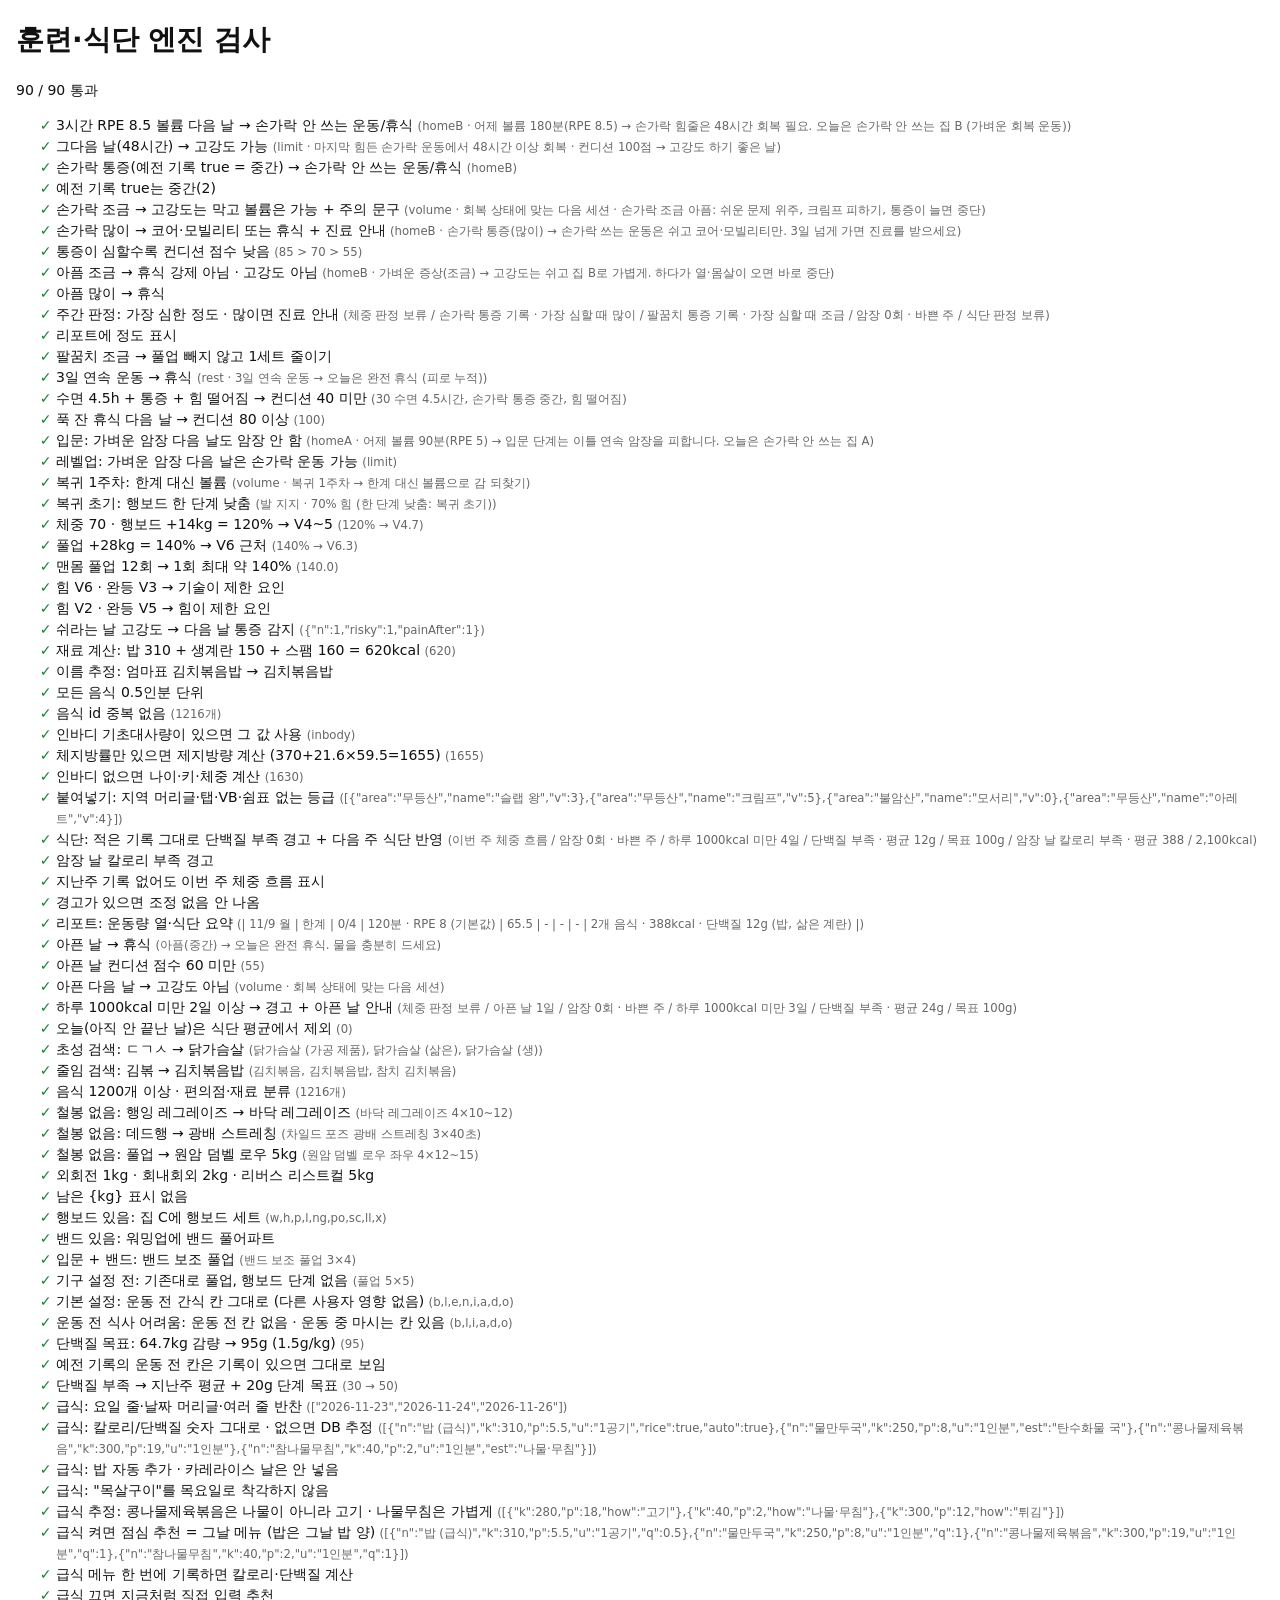
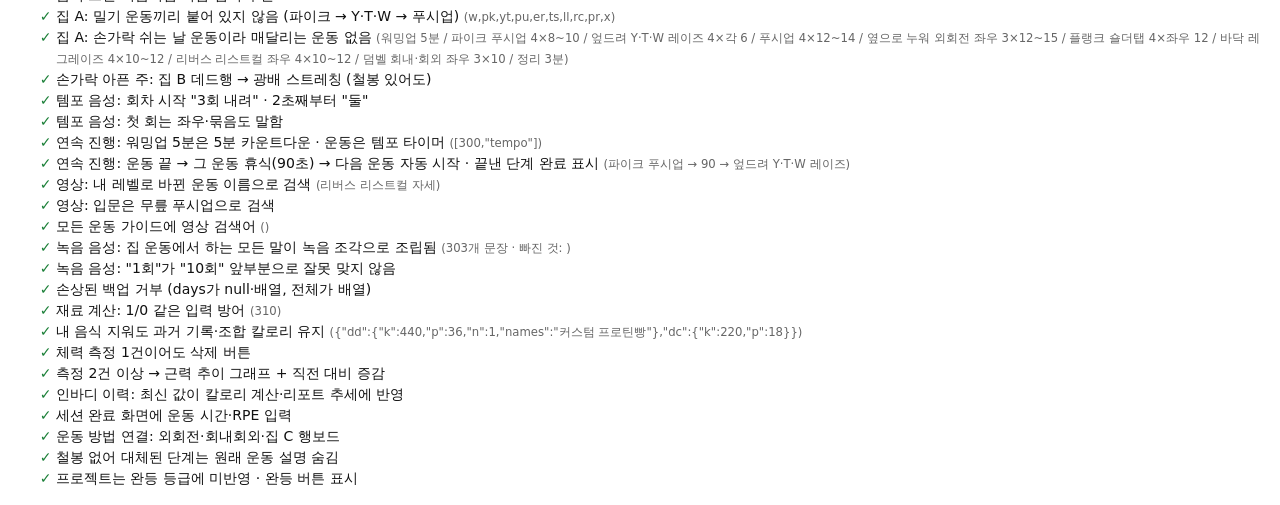
==== tests.html @ d7401698 "Voice engine: high-quality recorded voice pack with phone-voice fallback - voice.js plays pre-record" ====
<!doctype html>
<html lang="ko">
<head>
  <meta charset="utf-8">
  <meta name="viewport" content="width=device-width, initial-scale=1">
  <title>엔진 검사</title>
  <style>
    body { font: 14px/1.5 system-ui, sans-serif; margin: 16px; background: #fff; color: #111; }
    li.ok::marker { content: '✓ '; color: #1a7f37; } li.bad { color: #c00; } li.bad::marker { content: '✗ '; }
    small { color: #666; }
  </style>
  <script>window.BT_TEST = true;</script>
</head>
<body>
  <h1>훈련·식단 엔진 검사</h1>
  <p id="sum"></p>
  <ul id="out"></ul>
  <main id="main" hidden></main><div id="focus" hidden></div><div id="sheet" hidden></div><div id="guide" hidden></div><div id="runner" hidden></div><div id="toast"></div>
  <script src="plan.js"></script>
  <script src="foods.js"></script>
  <script src="app.js"></script>
  <script src="engine.js"></script>
  <script src="pro.js"></script>
  <script src="food.js"></script>
  <script src="guide.js"></script>
  <script src="timer.js"></script>
  <script src="voice.js"></script>
  <script>
  // 규칙을 고친 뒤 이 페이지를 열어 모두 ✓인지 확인하세요. 실제 기록은 읽거나 쓰지 않습니다.
  const res = [];
  const check = (name, ok, got) => res.push({ name, ok: !!ok, got });
  // 상황마다 빈 상태에서 시작
  function scene(days, settings = {}) {
    state = normalize({ v: 1, settings: Object.assign({ level: 4, track: 'up', startDate: '2026-11-02', sex: 'm', age: 30, heightCm: 172 }, settings), days: JSON.parse(JSON.stringify(days)), weeks: {}, meta: {}, timer: {} });
  }
  const NON_FINGER = ['homeA', 'homeB', 'rest'];
  let vd;

  scene({ '2026-11-14': { session: 'rest' }, '2026-11-15': { session: 'volume', dur: 180, rpe: 8.5 } });
  let r = recommend('2026-11-16');
  check('3시간 RPE 8.5 볼륨 다음 날 → 손가락 안 쓰는 운동/휴식', NON_FINGER.includes(r.id), r.id + ' · ' + r.why);
  r = recommend('2026-11-17');
  check('그다음 날(48시간) → 고강도 가능', r.id === 'limit', r.id + ' · ' + r.why);

  scene({ '2026-11-16': { finger: true } });
  r = recommend('2026-11-16');
  check('손가락 통증(예전 기록 true = 중간) → 손가락 안 쓰는 운동/휴식', NON_FINGER.includes(r.id), r.id);

  // 몸 상태 정도: 조금 · 중간 · 많이
  check('예전 기록 true는 중간(2)', lvOf(true) === 2 && lvOf(undefined) === 0 && lvOf(3) === 3);
  scene({ '2026-11-16': { finger: 1 } });
  r = recommend('2026-11-16');
  check('손가락 조금 → 고강도는 막고 볼륨은 가능 + 주의 문구', r.id === 'volume' && /손가락 조금/.test(r.why), r.id + ' · ' + r.why);
  scene({ '2026-11-16': { finger: 3 } });
  r = recommend('2026-11-16');
  check('손가락 많이 → 코어·모빌리티 또는 휴식 + 진료 안내', ['homeB', 'rest'].includes(r.id) && /진료/.test(r.why), r.id + ' · ' + r.why);
  const sc = l => { scene({ '2026-11-16': { finger: l } }); return readiness('2026-11-16').score; };
  check('통증이 심할수록 컨디션 점수 낮음', sc(1) > sc(2) && sc(2) > sc(3), [sc(1), sc(2), sc(3)].join(' > '));
  scene({ '2026-11-16': { sick: 1 } });
  r = recommend('2026-11-16');
  check('아픔 조금 → 휴식 강제 아님 · 고강도 아님', r.id !== 'rest' && !isHigh(r.id), r.id + ' · ' + r.why);
  scene({ '2026-11-16': { sick: 3 } });
  check('아픔 많이 → 휴식', recommend('2026-11-16').id === 'rest');
  scene({ '2026-11-16': { finger: 1 }, '2026-11-17': { finger: 3, elbow: 1 } }, { startDate: '2026-11-16' });
  vd = verdict('2026-11-16');
  check('주간 판정: 가장 심한 정도 · 많이면 진료 안내', vd.cards.some(c => /손가락 통증 기록 · 가장 심할 때 많이/.test(c.t) && /진료/.test(c.b)) && vd.cards.some(c => /팔꿈치 .* 조금/.test(c.t)), vd.cards.map(c => c.t).join(' / '));
  check('리포트에 정도 표시', /손가락 통증\(많이\), 팔꿈치 통증\(조금\)/.test(buildReport('2026-11-16')));
  check('팔꿈치 조금 → 풀업 빼지 않고 1세트 줄이기', (() => { const p = getSteps('homeC', '2026-11-17').find(x => x.tag === 'pull'); return p && !p.skip && /1세트 줄여/.test(p.note || ''); })());

  scene({ '2026-11-16': { session: 'homeA' }, '2026-11-17': { session: 'homeB' }, '2026-11-18': { session: 'volume', dur: 90, rpe: 5 } });
  r = recommend('2026-11-19');
  check('3일 연속 운동 → 휴식', r.id === 'rest', r.id + ' · ' + r.why);

  scene({ '2026-11-16': { sleep: 4.5, finger: true, weak: true } });
  let rd = readiness('2026-11-16');
  check('수면 4.5h + 통증 + 힘 떨어짐 → 컨디션 40 미만', rd.score < 40, rd.score + ' ' + rd.why.join(', '));
  scene({ '2026-11-16': { sleep: 8 } });
  rd = readiness('2026-11-16');
  check('푹 잔 휴식 다음 날 → 컨디션 80 이상', rd.score >= 80, rd.score);

  scene({ '2026-11-15': { session: 'volume', dur: 90, rpe: 5 } }, { track: 'new' });
  r = recommend('2026-11-16');
  check('입문: 가벼운 암장 다음 날도 암장 안 함', !usesFingers(r.id), r.id + ' · ' + r.why);
  scene({ '2026-11-15': { session: 'volume', dur: 90, rpe: 5 } }, { track: 'up' });
  r = recommend('2026-11-16');
  check('레벨업: 가벼운 암장 다음 날은 손가락 운동 가능', usesFingers(r.id) || r.id === 'homeA' || r.id === 'homeB', r.id);

  scene({}, { track: 'ret', startDate: '2026-11-16' });
  r = recommend('2026-11-16');
  check('복귀 1주차: 한계 대신 볼륨', r.id !== 'limit', r.id + ' · ' + r.why);
  check('복귀 초기: 행보드 한 단계 낮춤', /복귀 초기/.test(hangFor('2026-11-23').text || ''), hangFor('2026-11-23').text);

  scene({});
  let b = benchOf({ bw: 70, hang: 14, pull: 28 });
  check('체중 70 · 행보드 +14kg = 120% → V4~5', b.vh >= 4 && b.vh < 5.5, b.hangPct.toFixed(0) + '% → V' + b.vh.toFixed(1));
  check('풀업 +28kg = 140% → V6 근처', b.vp >= 5.5 && b.vp < 7, b.pullPct.toFixed(0) + '% → V' + b.vp.toFixed(1));
  b = benchOf({ bw: 70, reps: 12 });
  check('맨몸 풀업 12회 → 1회 최대 약 140%', Math.abs(b.pullPct - 140) < 1, b.pullPct.toFixed(1));
  check('힘 V6 · 완등 V3 → 기술이 제한 요인', diagnose({ v: 6 }, 3).k === 'tech');
  check('힘 V2 · 완등 V5 → 힘이 제한 요인', diagnose({ v: 2 }, 5).k === 'str');

  scene({ '2026-11-10': { session: 'limit', rec: 'rest' }, '2026-11-11': { finger: true } });
  const os = overrideStats('2026-11-16');
  check('쉬라는 날 고강도 → 다음 날 통증 감지', os.risky === 1 && os.painAfter === 1, JSON.stringify(os));

  const ing = parseIngredients('밥 1공기, 계란 2개, 스팸 50g');
  check('재료 계산: 밥 310 + 생계란 150 + 스팸 160 = 620kcal', ing.k === 620, ing.k);
  check('이름 추정: 엄마표 김치볶음밥 → 김치볶음밥', (estimateFood('엄마표 김치볶음밥') || {}).n === '김치볶음밥');
  check('모든 음식 0.5인분 단위', FOODS.every(f => f.s === 0.5));
  check('음식 id 중복 없음', new Set(FOODS.map(f => f.id)).size === FOODS.length, FOODS.length + '개');

  scene({ '2026-11-16': { weight: 70 } }, { inbodyBmr: 1650, bodyFat: 15 });
  check('인바디 기초대사량이 있으면 그 값 사용', autoTargets('2026-11-16').bmrVal === 1650, autoTargets('2026-11-16').src);
  scene({ '2026-11-16': { weight: 70 } }, { bodyFat: 15 });
  check('체지방률만 있으면 제지방량 계산 (370+21.6×59.5=1655)', autoTargets('2026-11-16').bmrVal === 1655, autoTargets('2026-11-16').bmrVal);
  scene({ '2026-11-16': { weight: 70 } });
  check('인바디 없으면 나이·키·체중 계산', autoTargets('2026-11-16').src === 'mifflin', autoTargets('2026-11-16').bmrVal);

  const pp = parseProblems('무등산\n슬랩 왕, V3\n크림프\tV5-6\n불암산, 모서리, VB\n아레트 V4\n이름만', '');
  check('붙여넣기: 지역 머리글·탭·VB·쉼표 없는 등급', pp.length === 4 && pp[0].area === '무등산' && pp[1].v === 5 && pp[2].area === '불암산' && pp[2].v === 0 && pp[3].name === '아레트' && pp[3].area === '무등산' && pp[3].v === 4, JSON.stringify(pp));

  // 식단 판정: 적은 그대로 평균
  const lunch = { l: [{ f: 'rice', q: 1 }, { f: 'egg', q: 1 }] };
  scene({ '2026-11-09': { weight: 65.5, session: 'limit', food: lunch }, '2026-11-11': { weight: 65.2, food: lunch }, '2026-11-13': { weight: 64.9, session: 'volume', food: lunch }, '2026-11-15': { food: lunch } }, { startWeight: 65.5, targetWeight: 63, goal: 'cut' });
  vd = verdict('2026-11-09');
  check('식단: 적은 기록 그대로 단백질 부족 경고 + 다음 주 식단 반영', vd.flags.protein && vd.cards.some(c => c.lv === 'warn' && /단백질 부족/.test(c.t)), vd.cards.map(c => c.t).join(' / '));
  check('암장 날 칼로리 부족 경고', vd.cards.some(c => c.lv === 'warn' && /암장 날 칼로리 부족/.test(c.t)));
  check('지난주 기록 없어도 이번 주 체중 흐름 표시', vd.cards.some(c => c.t === '이번 주 체중 흐름'));
  check('경고가 있으면 조정 없음 안 나옴', !vd.cards.some(c => c.t === '조정 없음'));
  const rp = buildReport('2026-11-09');
  check('리포트: 운동량 열·식단 요약', /[|] 운동량 [|]/.test(rp) && /식단 기록 4일 · 평균 단백질/.test(rp), rp.split('\n').find(l => l.startsWith('| 11/9')));

  // 아픈 날 · 아주 적게 먹은 날 · 오늘은 식단 평균에서 제외
  scene({ '2026-11-16': { sick: true } });
  check('아픈 날 → 휴식', recommend('2026-11-16').id === 'rest', recommend('2026-11-16').why);
  check('아픈 날 컨디션 점수 60 미만', readiness('2026-11-16').score < 60, readiness('2026-11-16').score);
  r = recommend('2026-11-17');
  check('아픈 다음 날 → 고강도 아님', !['limit', 'strength'].includes(r.id), r.id + ' · ' + r.why);
  const porridge = { b: [{ f: 'jeonbokjuk', q: 1 }], d: [{ f: 'jeonbokjuk', q: 1 }] };
  scene({ '2026-11-10': { sick: true, food: porridge }, '2026-11-11': { food: porridge }, '2026-11-12': { food: porridge } });
  vd = verdict('2026-11-09');
  check('하루 1000kcal 미만 2일 이상 → 경고 + 아픈 날 안내', vd.cards.some(c => c.lv === 'warn' && /1000kcal 미만 3일/.test(c.t) && /아픈 날이 포함/.test(c.b)) && vd.cards.some(c => /아픈 날 1일/.test(c.t)), vd.cards.map(c => c.t).join(' / '));
  const td = todayStr(), tm = mondayOf(td);
  scene({ [td]: { food: { b: [{ f: 'egg', q: 1 }] } } });
  check('오늘(아직 안 끝난 날)은 식단 평균에서 제외', weekStats(tm).diet.logged === 0, weekStats(tm).diet.logged);
  check('초성 검색: ㄷㄱㅅ → 닭가슴살', searchFoods('ㄷㄱㅅ').slice(0, 3).some(f => /닭가슴살/.test(f.n)), searchFoods('ㄷㄱㅅ').slice(0, 3).map(f => f.n).join(', '));
  check('줄임 검색: 김볶 → 김치볶음밥', searchFoods('김볶').slice(0, 3).some(f => f.n === '김치볶음밥'), searchFoods('김볶').slice(0, 3).map(f => f.n).join(', '));
  check('음식 1200개 이상 · 편의점·재료 분류', FOODS.length >= 1200 && FOODS.some(f => f.c === '편의점') && FOODS.some(f => f.c === '재료·양념'), FOODS.length + '개');

  // 내 운동 기구: 덤벨 1·2·5kg, 철봉 없음
  scene({}, { equip: { bar: false, db: [1, 2, 5] } });
  const st = (sid, id) => (getSteps(sid, '2026-11-17').find(x => x.id === id) || {}).t || '';
  check('철봉 없음: 행잉 레그레이즈 → 바닥 레그레이즈', /바닥 레그레이즈|리버스 크런치|V업/.test(st('homeA', 'll')), st('homeA', 'll'));
  check('철봉 없음: 데드행 → 광배 스트레칭', /차일드 포즈/.test(st('homeB', 'dh')), st('homeB', 'dh'));
  check('철봉 없음: 풀업 → 원암 덤벨 로우 5kg', /원암 덤벨 로우/.test(st('homeC', 'p')) && /5kg/.test((getSteps('homeC', '2026-11-17').find(x => x.id === 'p') || {}).d), st('homeC', 'p'));
  check('외회전 1kg · 회내회외 2kg · 리버스 리스트컬 5kg', /1kg/.test(getSteps('homeA', '2026-11-17').find(x => x.id === 'er').d) && /2kg/.test(getSteps('homeA', '2026-11-17').find(x => x.id === 'pr').d) && /5kg/.test(getSteps('homeA', '2026-11-17').find(x => x.id === 'rc').d));
  check('남은 {kg} 표시 없음', ['homeA', 'homeB', 'homeC'].every(sid => getSteps(sid, '2026-11-17').every(x => !/\{kg\}/.test(x.t + x.d))));
  scene({}, { equip: { bar: true, hangboard: true, band: true, db: [1, 2, 5] } });
  check('행보드 있음: 집 C에 행보드 세트', getSteps('homeC', '2026-11-17').some(x => x.id === 'h'), getSteps('homeC', '2026-11-17').map(x => x.id).join(','));
  check('밴드 있음: 워밍업에 밴드 풀어파트', /밴드 풀어파트/.test((getSteps('homeA', '2026-11-17').find(x => x.id === 'w') || {}).d));
  scene({}, { level: 0, equip: { bar: true, band: true, db: [5] } });
  check('입문 + 밴드: 밴드 보조 풀업', /밴드 보조 풀업/.test(st('homeC', 'p')), st('homeC', 'p'));
  scene({});
  check('기구 설정 전: 기존대로 풀업, 행보드 단계 없음', /풀업/.test(st('homeC', 'p')) && !/로우/.test(st('homeC', 'p')) && !getSteps('homeC', '2026-11-17').some(x => x.id === 'h'), st('homeC', 'p'));

  // 식단: 암장 날 끼니는 사람마다 설정 (기본 = 운동 전 간식 있음 · '어려움' = 운동 중 마시는 것)
  scene({ '2026-11-16': { weight: 64.7, session: 'volume' } }, { goal: 'cut', startWeight: 65.5, targetWeight: 63 });
  let gs = slotsFor('2026-11-16').map(x => x.id);
  check('기본 설정: 운동 전 간식 칸 그대로 (다른 사용자 영향 없음)', gs.includes('e') && gs.includes('n'), gs.join(','));
  state.settings.preMeal = 'no';
  gs = slotsFor('2026-11-16').map(x => x.id);
  check('운동 전 식사 어려움: 운동 전 칸 없음 · 운동 중 마시는 칸 있음', !gs.includes('e') && !gs.includes('n') && gs.includes('i'), gs.join(','));
  check('단백질 목표: 64.7kg 감량 → 95g (1.5g/kg)', targets('2026-11-16').protein === 95, targets('2026-11-16').protein);
  scene({ '2026-11-16': { session: 'volume', food: { e: [{ f: 'egg', q: 2 }] } } }, { preMeal: 'no' });
  check('예전 기록의 운동 전 칸은 기록이 있으면 그대로 보임', slotsFor('2026-11-16').some(x => x.id === 'e' && /운동 1~1.5시간 전/.test(x.t)));
  const lunch2 = { l: [{ f: 'sides', q: 1 }, { f: 'rice', q: 1 }] };
  scene({ '2026-11-09': { weight: 65, food: lunch2 }, '2026-11-10': { weight: 65, food: lunch2 }, '2026-11-11': { weight: 65, food: lunch2 } }, { goal: 'cut', startWeight: 65.5, targetWeight: 63 });
  vd = verdict('2026-11-09');
  check('단백질 부족 → 지난주 평균 + 20g 단계 목표', vd.flags.proteinStep === 50, vd.flags.protein + ' → ' + vd.flags.proteinStep);

  // 회사 급식 붙여넣기
  const cp = parseCafe('# 이번 주 점심\n월: 물만두국, 콩나물제육볶음 300/19, 참나물무침\n화 황태해장국, 단호박카레라이스 550/12\n11/26 (수)\n어묵국\n목살구이', '2026-11-23');
  const cd = cp.days;
  check('급식: 요일 줄·날짜 머리글·여러 줄 반찬', Object.keys(cd).sort().join(',') === '2026-11-23,2026-11-24,2026-11-26' && cd['2026-11-26'].some(x => x.n === '목살구이'), JSON.stringify(Object.keys(cd)));
  check('급식: 칼로리/단백질 숫자 그대로 · 없으면 DB 추정', cd['2026-11-23'].some(x => x.n === '콩나물제육볶음' && x.k === 300 && x.p === 19) && cd['2026-11-23'].some(x => x.n === '물만두국' && x.k > 0), JSON.stringify(cd['2026-11-23']));
  check('급식: 밥 자동 추가 · 카레라이스 날은 안 넣음', cd['2026-11-23'][0].rice && cd['2026-11-23'][0].auto && !cd['2026-11-24'].some(x => x.auto));
  check('급식: "목살구이"를 목요일로 착각하지 않음', !cd['2026-11-27']);
  check('급식 추정: 콩나물제육볶음은 나물이 아니라 고기 · 나물무침은 가볍게', cafeGuess('콩나물제육볶음').how === '고기' && cafeGuess('참나물유자청무침').k <= 60 && cafeGuess('생선까스').k <= 350, JSON.stringify([cafeGuess('콩나물제육볶음'), cafeGuess('참나물유자청무침'), cafeGuess('생선까스')]));
  scene({ '2026-11-23': { session: 'volume' } }, { cafeOn: true });
  state.cafe = cd;
  let ln = slotsFor('2026-11-23').find(x => x.id === 'l');
  check('급식 켜면 점심 추천 = 그날 메뉴 (밥은 그날 밥 양)', ln.cafe && /회사 급식/.test(ln.t) && sugItems(ln.sug).some(it => it.n === '콩나물제육볶음' && it.k === 300) && sugItems(ln.sug).find(it => /^밥/.test(it.n)).q === riceQty('2026-11-23'), JSON.stringify(ln.sug));
  check('급식 메뉴 한 번에 기록하면 칼로리·단백질 계산', (() => { dayW('2026-11-23').food = { l: sugItems(ln.sug) }; return foodTotals('2026-11-23').p >= 19; })());
  state.settings.cafeOn = false;
  ln = slotsFor('2026-11-24').find(x => x.id === 'l');
  check('급식 끄면 지금처럼 직접 입력 추천', !ln.cafe && Array.isArray(ln.sug[0]));

  // 집 운동 순서·방법
  scene({});
  const aIds = getSteps('homeA', '2026-11-17').map(x => x.id), PUSH = ['pk', 'pu', 'ts'];
  check('집 A: 밀기 운동끼리 붙어 있지 않음 (파이크 → Y·T·W → 푸시업)', aIds.every((id, k) => !(PUSH.includes(id) && PUSH.includes(aIds[k + 1]))) && aIds.indexOf('pk') < aIds.indexOf('yt') && aIds.indexOf('yt') < aIds.indexOf('pu'), aIds.join(','));
  check('집 A: 손가락 쉬는 날 운동이라 매달리는 운동 없음', getSteps('homeA', '2026-11-17').every(x => !/행잉|매달|데드행|토투바/.test(x.t)), getSteps('homeA', '2026-11-17').map(x => x.t).join(' / '));
  scene({ '2026-11-17': { finger: 1 } }, { equip: { bar: true, db: [5] } });
  check('손가락 아픈 주: 집 B 데드행 → 광배 스트레칭 (철봉 있어도)', /차일드 포즈/.test(getSteps('homeB', '2026-11-18').find(x => x.id === 'dh').t) && guideKeys('homeB', 'dh', '2026-11-18')[0] === 'lat_stretch');

  // 템포 음성 · 연속 진행 · 영상
  check('템포 음성: 회차 시작 "3회 내려" · 2초째부터 "둘"', tempoCue({ t: 'work', seg: 0, rep: 3, lab: '내리기' }, 0) === '3회 내려' && tempoCue({ t: 'work', seg: 0, rep: 3, lab: '내리기' }, 1) === '둘' && tempoCue({ t: 'work', seg: 2, rep: 3, lab: '올리기' }, 0) === '올려');
  check('템포 음성: 첫 회는 좌우·묶음도 말함', tempoCue({ t: 'work', seg: 0, rep: 1, lab: '들기', part: 'Y', side: '' }, 0) === 'Y 1회 들어');
  scene({ '2026-11-17': { session: 'homeA' } });
  const aSt = getSteps('homeA', '2026-11-17');
  const wc = stepRunCfg('2026-11-17', aSt[0], true), pc = stepRunCfg('2026-11-17', aSt.find(x => x.id === 'pk'), true);
  check('연속 진행: 워밍업 5분은 5분 카운트다운 · 운동은 템포 타이머', wc && wc.work === 300 && pc && pc.kind === 'tempo' && !stepRunCfg('2026-11-17', aSt[0], false), JSON.stringify([wc && wc.work, pc && pc.kind]));
  startChain('2026-11-17', 1);
  const c1 = RUN.cfg.title; finishRun(false);
  const restCfg = RUN.cfg; finishRun(false);
  const c2 = RUN.cfg.title;
  check('연속 진행: 운동 끝 → 그 운동 휴식(90초) → 다음 운동 자동 시작 · 끝낸 단계 완료 표시', /파이크/.test(c1) && restCfg.chainRest && restCfg.work === 90 && /Y·T·W/.test(c2) && day('2026-11-17').checks.pk === true, [c1, restCfg.work, c2].join(' → '));
  finishRun(true); closeRunner(); ui.focus = null;
  check('영상: 내 레벨로 바뀐 운동 이름으로 검색', videoQuery('homeA', aSt.find(x => x.id === 'pu')) === '푸시업 자세' && !/kg/.test(videoQuery('homeA', aSt.find(x => x.id === 'rc'))) && /youtube\.com\/results/.test(videoBtn('homeA', aSt[0])), videoQuery('homeA', aSt.find(x => x.id === 'rc')));
  scene({}, { level: 0 });
  check('영상: 입문은 무릎 푸시업으로 검색', videoQuery('homeA', getSteps('homeA', '2026-11-17').find(x => x.id === 'pu')) === '무릎 푸시업 자세');
  check('모든 운동 가이드에 영상 검색어', Object.keys(GUIDE).every(k => GUIDE_YT[k]), Object.keys(GUIDE).filter(k => !GUIDE_YT[k]).join(','));

  // 고품질 녹음 음성: 앱이 하는 모든 말이 녹음 조각으로 조립되는지 (레벨 0~10 · 기구 조합 · 집 A/B/C)
  {
    const fakeV = { clips: Object.fromEntries(voiceVocab().map(k => [k, [0, 0.1]])) }, said = new Set();
    const fixed = ['준비', '시작', '매달려', '휴식', '10초 남았어요', '절반', '일시정지', '셋', '반대쪽', '전환', '완료. 수고했어요', '휴식 끝. 다시 시작하세요', '세션 완료. 수고했어요', `세트 휴식 ${durSpeak(150)}`, `라운드 휴식 ${durSpeak(240)}`];
    fixed.forEach(t => said.add(t));
    [{ bar: true, hangboard: true, band: true, db: [1, 2, 5] }, { bar: false, db: [5] }].forEach(eq => {
      for (let lv = 0; lv <= 10; lv++) {
        scene({ '2026-11-17': { session: 'homeA' } }, { level: lv, equip: eq });
        ['homeA', 'homeB', 'homeC'].forEach(sid => {
          const steps = getSteps(sid, '2026-11-17');
          steps.forEach(st => {
            said.add(`잘했어요. 휴식 ${durSpeak(st.rest ? Math.min(180, Math.max(30, st.rest)) : 20)}. 다음은 ${speakName(st.name || st.t.replace(/\s*\d+(?:~\d+)?\s*분.*$/, ''))}`);
            const c = stepRunCfg('2026-11-17', st, true);
            if (!c) return;
            if (c.workLabel) said.add(c.workLabel + ' 시작');
            if (c.kind !== 'tempo') return;
            said.add(`준비. ${c.tempo.map(([l, d]) => `${l} ${d}초`).join(', ')}`);
            buildPhases(c).forEach(p => {
              if (p.t === 'work') for (let k = 0; k < p.d; k++) said.add(tempoCue(p, k));
              else if (p.t === 'rest') said.add(p.note || '전환');
              else if (p.t === 'setrest') said.add(`${p.set}세트 끝. 휴식 ${durSpeak(p.d)}`);
            });
          });
        });
      }
    });
    const miss = [...said].filter(t => !clipTokens(t, fakeV));
    check('녹음 음성: 집 운동에서 하는 모든 말이 녹음 조각으로 조립됨', !miss.length, `${said.size}개 문장 · 빠진 것: ${miss.slice(0, 8).join(' / ')}`);
    check('녹음 음성: "1회"가 "10회" 앞부분으로 잘못 맞지 않음', JSON.stringify(clipTokens('10회 내려', fakeV).map(x => x.key)) === '["10회","내려"]' && durSpeak(90) === '1분 30초');
  }

  // 버그 수정·새 기능 확인
  check('손상된 백업 거부 (days가 null·배열, 전체가 배열)', normalize({ days: null }) === null && normalize({ days: [] }) === null && normalize([]) === null);
  const dz = parseIngredients('밥 1/0공기');
  check('재료 계산: 1/0 같은 입력 방어', isFinite(dz.k) && dz.k > 0, dz.k);
  scene({ '2026-11-16': { food: { b: [{ f: 'my_t', q: 2 }] } } });
  state.foods = [{ id: 'my_t', n: '커스텀 프로틴빵', u: '1개', k: 220, p: 18, c: '내 음식', s: 0.5, mine: true }];
  state.combos = [{ id: 'cb1', n: '아침세트', items: [{ f: 'my_t', q: 1 }] }];
  inlineDeletedFood(state.foods[0]); state.foods = [];
  const dd = foodTotals('2026-11-16'), dc = comboTotals(state.combos[0]);
  check('내 음식 지워도 과거 기록·조합 칼로리 유지', dd.k === 440 && dd.p === 36 && dc.k === 220, JSON.stringify({ dd, dc }));
  scene({});
  state.tests = [{ id: 't1', date: '2026-10-01', bw: 62, hang: 10, pull: 15 }];
  check('체력 측정 1건이어도 삭제 버튼', /data-act="bn-del"/.test(benchView()));
  state.tests.push({ id: 't2', date: '2026-11-15', bw: 61, hang: 14, pull: 20 });
  check('측정 2건 이상 → 근력 추이 그래프 + 직전 대비 증감', /bench-chart/.test(benchView()) && /bm-d pos/.test(benchView()));
  scene({ '2026-11-16': { weight: 62 } });
  state.inbody = [{ id: 'ib1', date: '2026-10-01', bw: 63, bodyFat: 19.0, smm: 28.5, bmr: 1540 }, { id: 'ib2', date: '2026-11-15', bw: 62, bodyFat: 17.8, smm: 29.0, bmr: 1565 }];
  syncInbodySettings();
  check('인바디 이력: 최신 값이 칼로리 계산·리포트 추세에 반영', state.settings.inbodyBmr === 1565 && autoTargets('2026-11-16').bmrVal === 1565 && reportExtra('2026-11-16').some(l => /직전 2026-10-01 대비/.test(l)));
  scene({ '2026-11-16': { session: 'limit', checks: { w: true } } });
  ui.focus = { date: '2026-11-16', i: 99 }; renderFocus();
  check('세션 완료 화면에 운동 시간·RPE 입력', /f-load/.test(document.getElementById('focus').innerHTML) && /'rpe'|data-k="rpe"/.test(document.getElementById('focus').innerHTML));
  ui.focus = null; renderFocus();
  check('운동 방법 연결: 외회전·회내회외·집 C 행보드', guideKeys('homeA', 'er').length === 1 && guideKeys('homeA', 'pr').length === 1 && guideKeys('homeC', 'h')[0] === 'hangboard' && Object.values(STEP_GUIDE).flat().every(k => !!GUIDE[k]));
  scene({}, { equip: { bar: false, db: [5] } });
  check('철봉 없어 대체된 단계는 원래 운동 설명 숨김', guideKeys('homeC', 'll').length === 0 && guideKeys('homeA', 'pu').length === 1);
  scene({});
  state.outdoor = [{ id: 'o1', date: '2026-11-01', v: 7, area: '내원사', name: '테스트', tries: 3, style: 'project', note: '' }];
  check('프로젝트는 완등 등급에 미반영 · 완등 버튼 표시', sendLevel('2026-11-16').outdoor == null && /data-act="ou-send"/.test(outdoorView()));

  const bad = res.filter(x => !x.ok).length;
  document.getElementById('sum').textContent = `${res.length - bad} / ${res.length} 통과`;
  document.getElementById('out').innerHTML = res.map(x => `<li class="${x.ok ? 'ok' : 'bad'}">${x.name}${x.got != null ? ` <small>(${esc(x.got)})</small>` : ''}</li>`).join('');
  window.TEST_RESULT = { pass: res.length - bad, total: res.length, fails: res.filter(x => !x.ok) };
  </script>
</body>
</html>
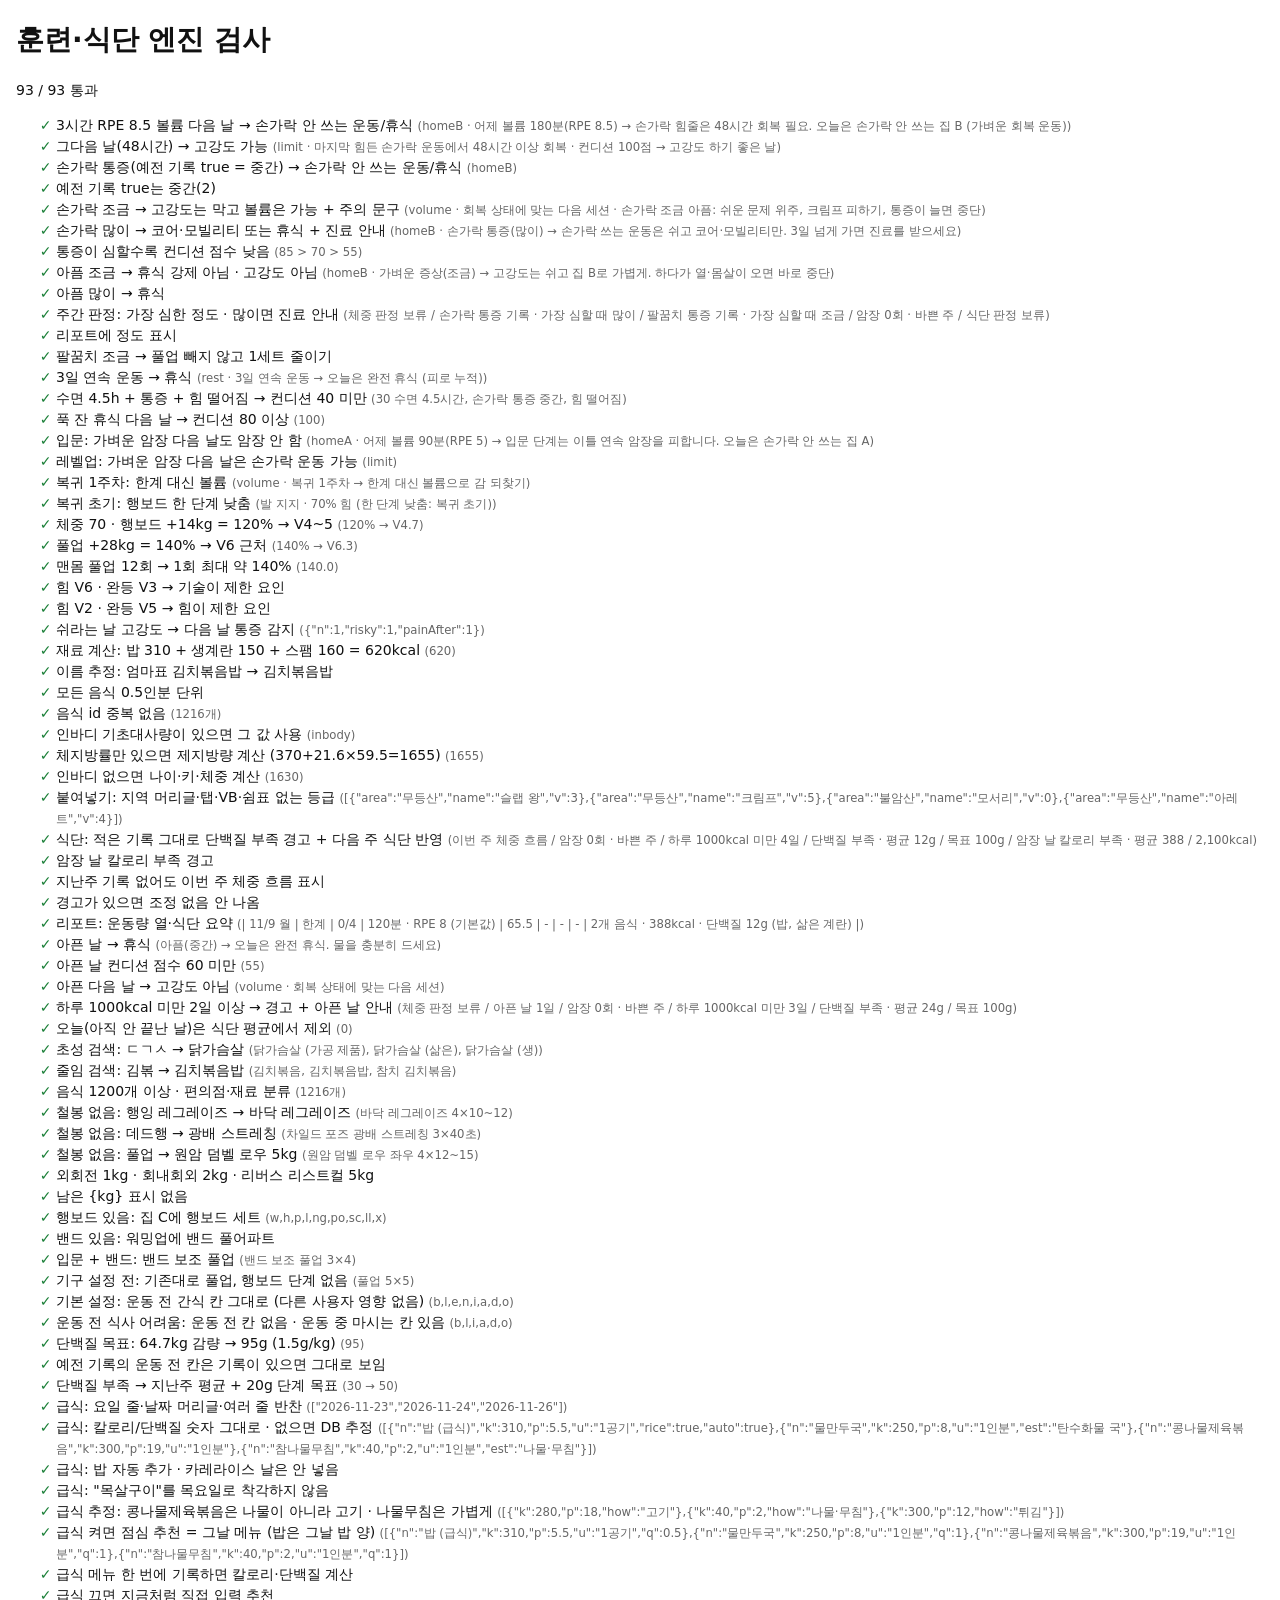
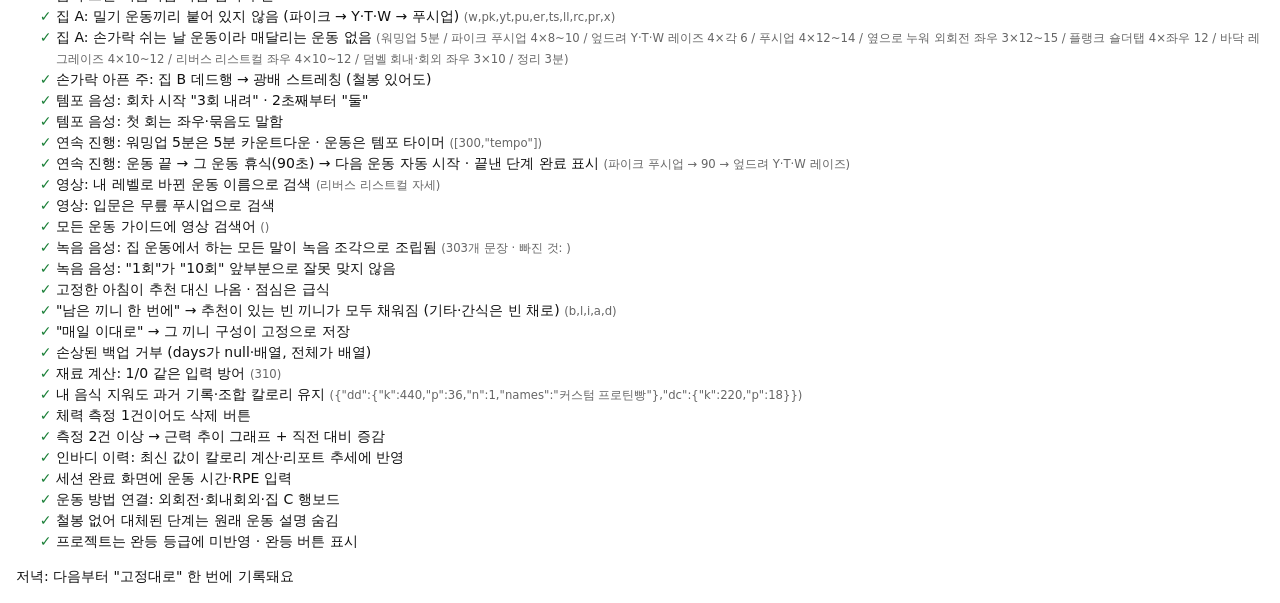
==== commit 9216f8da: "Diet: one-tap meal logging, fill the whole day, fixed meals - Empty meal rows get a one-tap button (" ====
--- a/tests.html
+++ b/tests.html
@@ -252,6 +252,21 @@
     check('녹음 음성: "1회"가 "10회" 앞부분으로 잘못 맞지 않음', JSON.stringify(clipTokens('10회 내려', fakeV).map(x => x.key)) === '["10회","내려"]' && durSpeak(90) === '1분 30초');
   }
 
+  // 식단 입력 줄이기: 끼니 한 번에 · 남은 끼니 전부 · 매일 고정
+  scene({ '2026-11-23': { session: 'volume' } }, { preMeal: 'no', cafeOn: true, fixedMeals: { b: [{ f: 'juice', q: 1 }, { f: 'egg', q: 3 }] } });
+  state.cafe = { '2026-11-23': [{ n: '시락국', k: 70, p: 4, u: '1인분' }, { n: '돈육간장불고기', k: 300, p: 20, u: '1인분' }] };
+  let sl = slotsFor('2026-11-23');
+  check('고정한 아침이 추천 대신 나옴 · 점심은 급식', sl.find(x => x.id === 'b').fixed && sugItems(sl.find(x => x.id === 'b').sug).some(it => it.f === 'egg' && it.q === 3) && sl.find(x => x.id === 'l').cafe);
+  document.getElementById('main').innerHTML = dietCard('2026-11-23');
+  document.querySelector('[data-act="f-fill-all"]').click();
+  const fd = day('2026-11-23').food || {};
+  check('"남은 끼니 한 번에" → 추천이 있는 빈 끼니가 모두 채워짐 (기타·간식은 빈 채로)', ['b', 'l', 'i', 'a', 'd'].every(k => (fd[k] || []).length) && !(fd.o || []).length && fd.l.some(it => it.n === '돈육간장불고기'), Object.keys(fd).join(','));
+  render(); ui.openSlots = new Set(['2026-11-23:d']);
+  document.getElementById('main').innerHTML = dietCard('2026-11-23');
+  document.querySelector('[data-act="f-fix"][data-slot="d"]').click();
+  check('"매일 이대로" → 그 끼니 구성이 고정으로 저장', fixedMeals().d && sameItems(fixedMeals().d, day('2026-11-23').food.d));
+  ui.focus = null; ui.openSlots = new Set();
+
   // 버그 수정·새 기능 확인
   check('손상된 백업 거부 (days가 null·배열, 전체가 배열)', normalize({ days: null }) === null && normalize({ days: [] }) === null && normalize([]) === null);
   const dz = parseIngredients('밥 1/0공기');
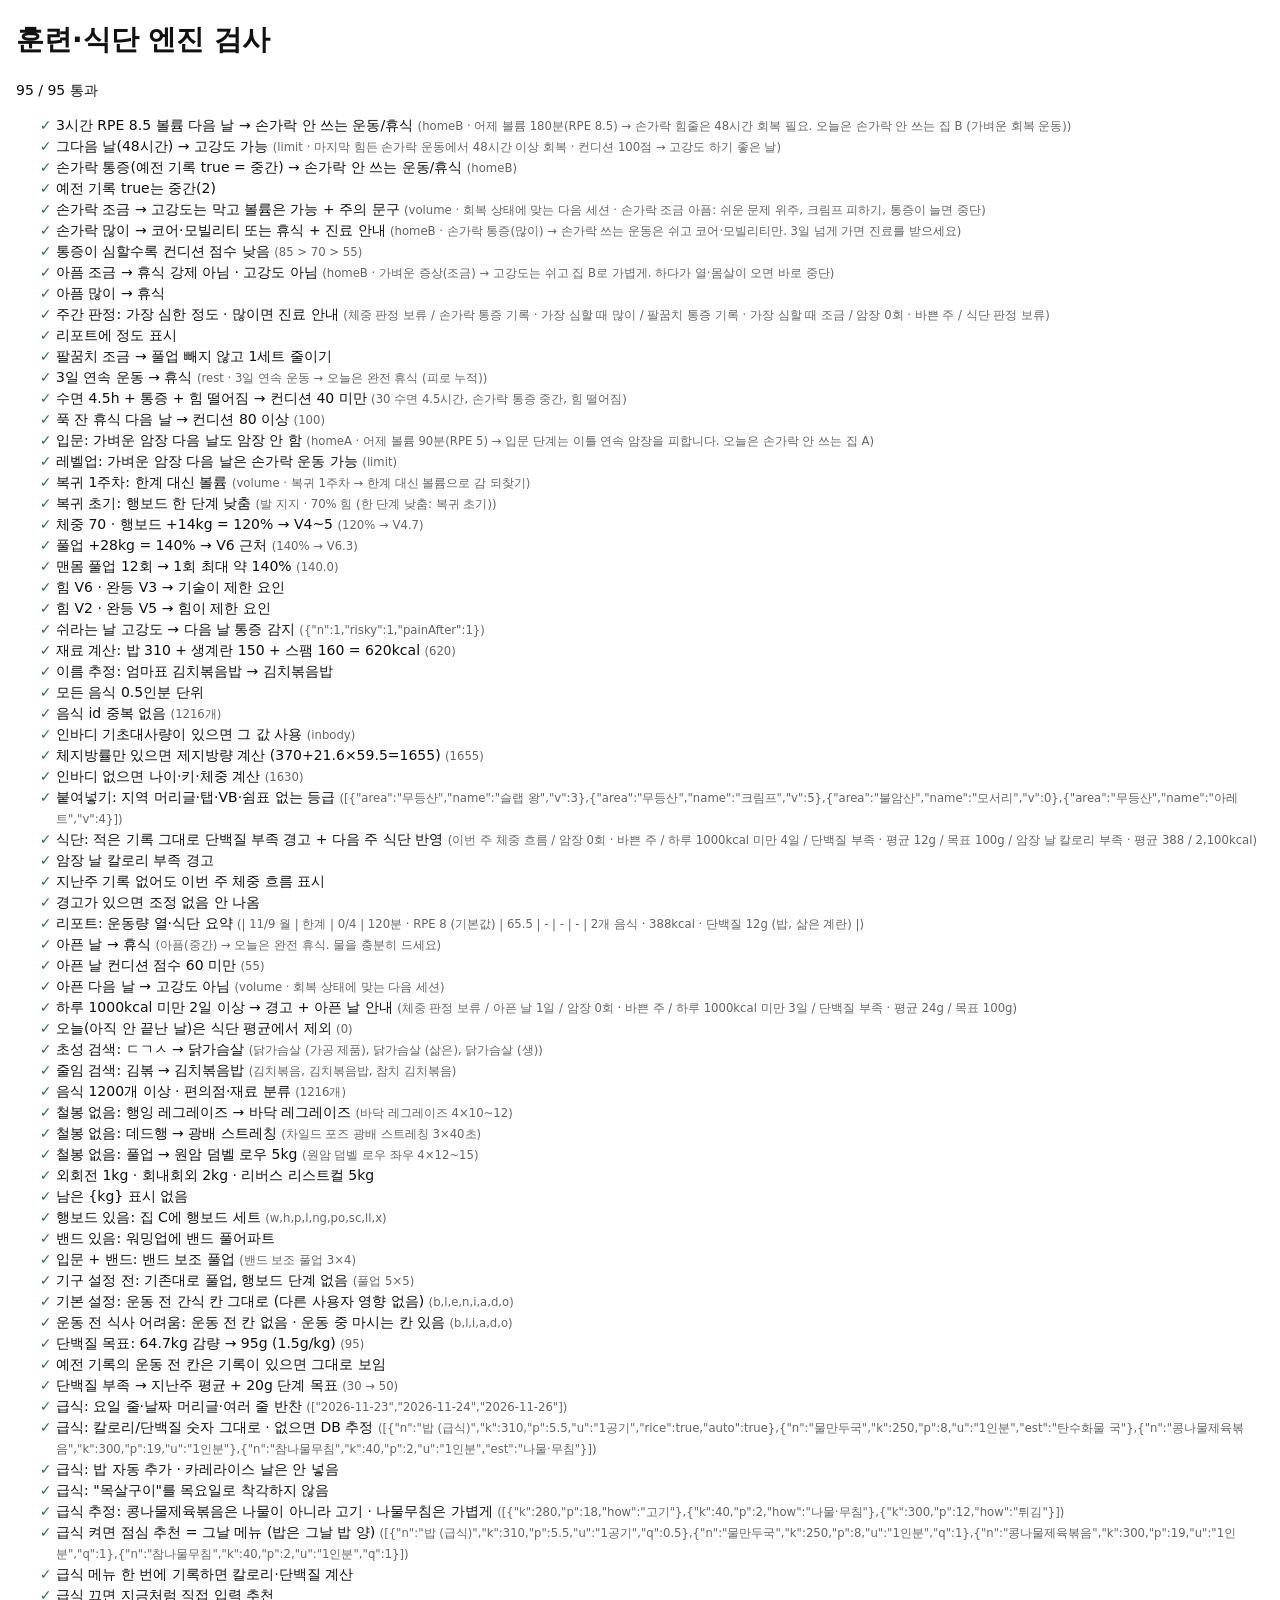
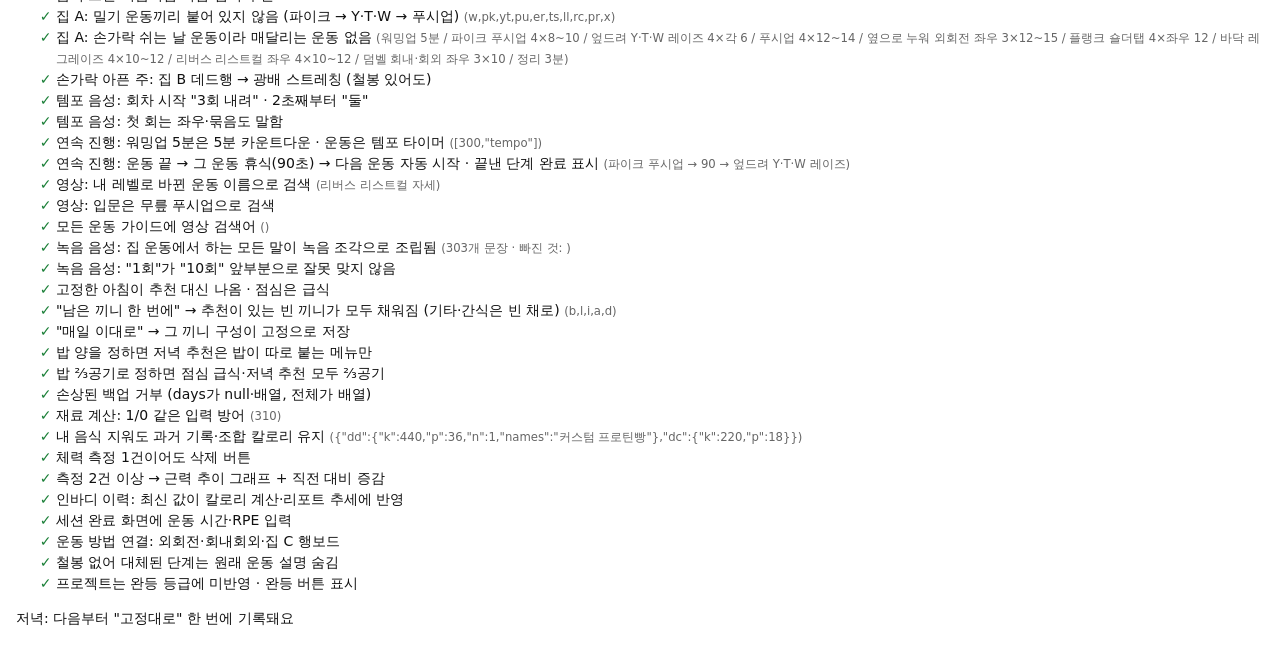
==== commit 615a6ee2: "Diet: set your own rice per meal Settings > 식단 목표 > 한 끼 밥 양 (자동 / ½ / ⅔ / 1공기), per person. When set" ====
--- a/tests.html
+++ b/tests.html
@@ -267,6 +267,12 @@
   check('"매일 이대로" → 그 끼니 구성이 고정으로 저장', fixedMeals().d && sameItems(fixedMeals().d, day('2026-11-23').food.d));
   ui.focus = null; ui.openSlots = new Set();
 
+  // 한 끼 밥 양 직접 정하기
+  scene({ '2026-11-23': { session: 'volume' } }, { riceBowl: 2 / 3, cafeOn: true });
+  state.cafe = { '2026-11-23': [{ n: '밥 (급식)', k: 310, p: 5.5, u: '1공기', rice: true }, { n: '돈육간장불고기', k: 300, p: 20 }] };
+  check('밥 양을 정하면 저녁 추천은 밥이 따로 붙는 메뉴만', Array.from({ length: 14 }, (_, i) => PLAN.dinners[dinnerDefault(addDays('2026-11-23', i))].rice).every(Boolean));
+  check('밥 ⅔공기로 정하면 점심 급식·저녁 추천 모두 ⅔공기', Math.abs(riceQty('2026-11-23') - 2 / 3) < 0.01 && Math.abs(cafeItems('2026-11-23').find(x => /^밥/.test(x.n)).q - 2 / 3) < 0.01 && /밥 ⅔공기 기준/.test(cafeDayLine('2026-11-23', state.cafe['2026-11-23'])));
+
   // 버그 수정·새 기능 확인
   check('손상된 백업 거부 (days가 null·배열, 전체가 배열)', normalize({ days: null }) === null && normalize({ days: [] }) === null && normalize([]) === null);
   const dz = parseIngredients('밥 1/0공기');
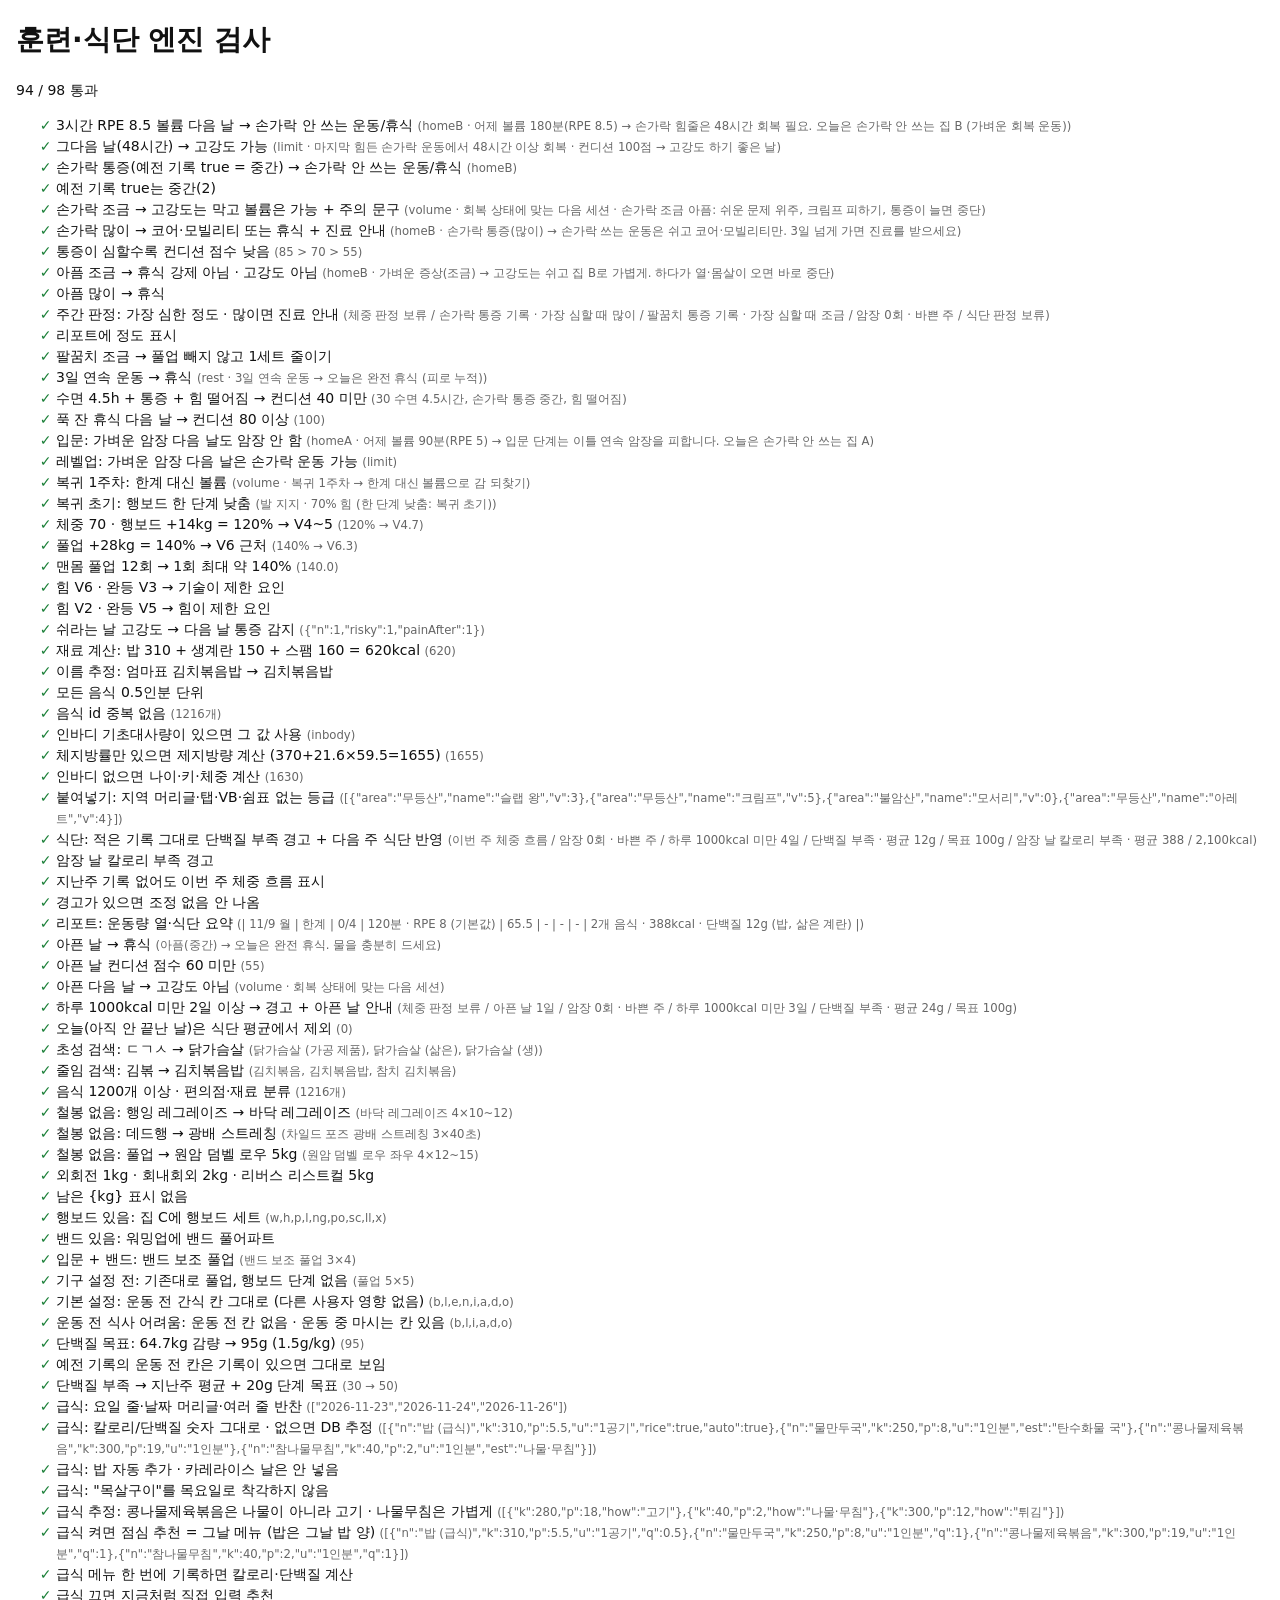
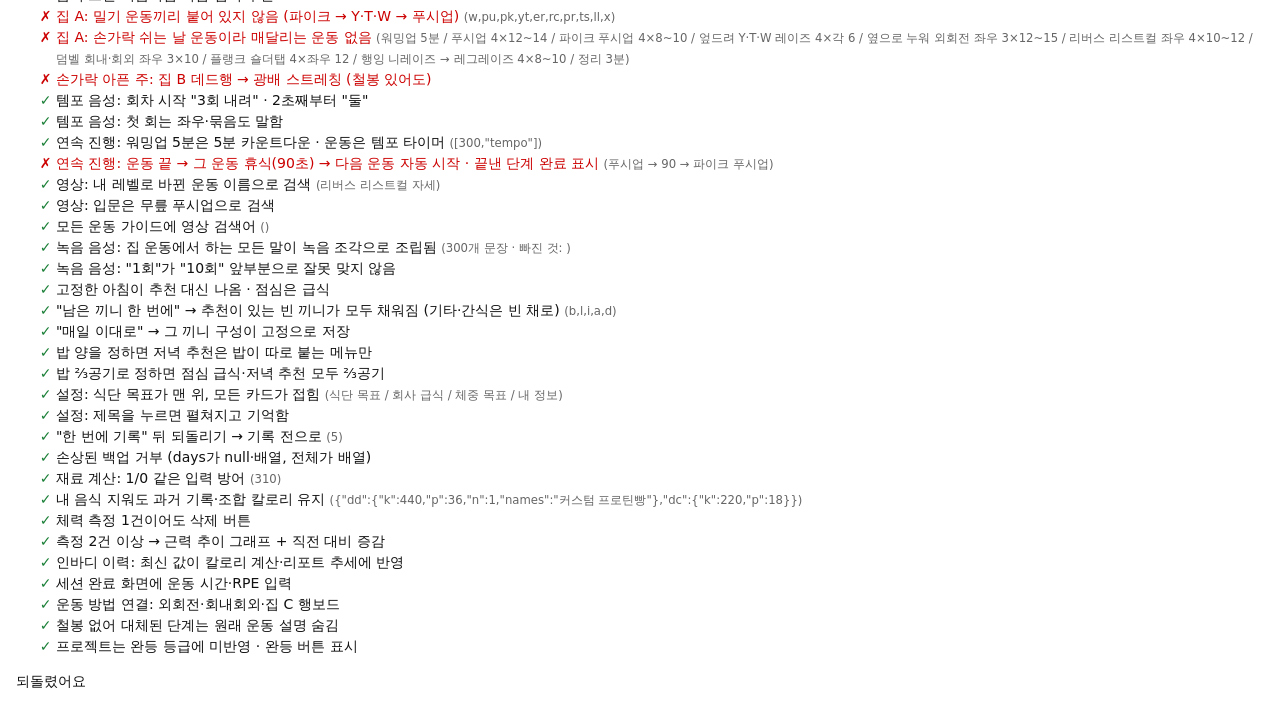
==== commit 9437ec07: "Settings fold and order, undo for one-tap logging, update banner - Settings: cards ordered by how of" ====
--- a/tests.html
+++ b/tests.html
@@ -273,6 +273,22 @@
   check('밥 양을 정하면 저녁 추천은 밥이 따로 붙는 메뉴만', Array.from({ length: 14 }, (_, i) => PLAN.dinners[dinnerDefault(addDays('2026-11-23', i))].rice).every(Boolean));
   check('밥 ⅔공기로 정하면 점심 급식·저녁 추천 모두 ⅔공기', Math.abs(riceQty('2026-11-23') - 2 / 3) < 0.01 && Math.abs(cafeItems('2026-11-23').find(x => /^밥/.test(x.n)).q - 2 / 3) < 0.01 && /밥 ⅔공기 기준/.test(cafeDayLine('2026-11-23', state.cafe['2026-11-23'])));
 
+  // 설정 접기·순서 · 되돌리기
+  scene({}, { sex: 'm', age: 39, heightCm: 167, startWeight: 65 });
+  ui.tab = 'settings'; render();
+  const titles = [...document.querySelectorAll('#main > section.card .card-h h2')].map(h => h.textContent.trim());
+  check('설정: 식단 목표가 맨 위, 모든 카드가 접힘', titles[0] === '식단 목표' && [...document.querySelectorAll('#main > section.card')].every(c => c.classList.contains('folded')), titles.slice(0, 4).join(' / '));
+  document.querySelector('[data-act="set-fold"][data-k="식단 목표"]').click();
+  check('설정: 제목을 누르면 펼쳐지고 기억함', !document.querySelector('#main > section.card').classList.contains('folded') && state.meta.setOpen['식단 목표'] === true);
+  ui.tab = 'today';
+  scene({ '2026-11-23': { session: 'volume' } }, { preMeal: 'no' });
+  document.getElementById('main').innerHTML = dietCard('2026-11-23');
+  document.querySelector('[data-act="f-fill-all"]').click();
+  const filled = Object.keys(day('2026-11-23').food || {}).length;
+  const undoBtn = document.querySelector('#toast .toast-act');
+  if (undoBtn) undoBtn.click();
+  check('"한 번에 기록" 뒤 되돌리기 → 기록 전으로', filled >= 4 && undoBtn && !Object.keys(day('2026-11-23').food || {}).length, filled);
+
   // 버그 수정·새 기능 확인
   check('손상된 백업 거부 (days가 null·배열, 전체가 배열)', normalize({ days: null }) === null && normalize({ days: [] }) === null && normalize([]) === null);
   const dz = parseIngredients('밥 1/0공기');
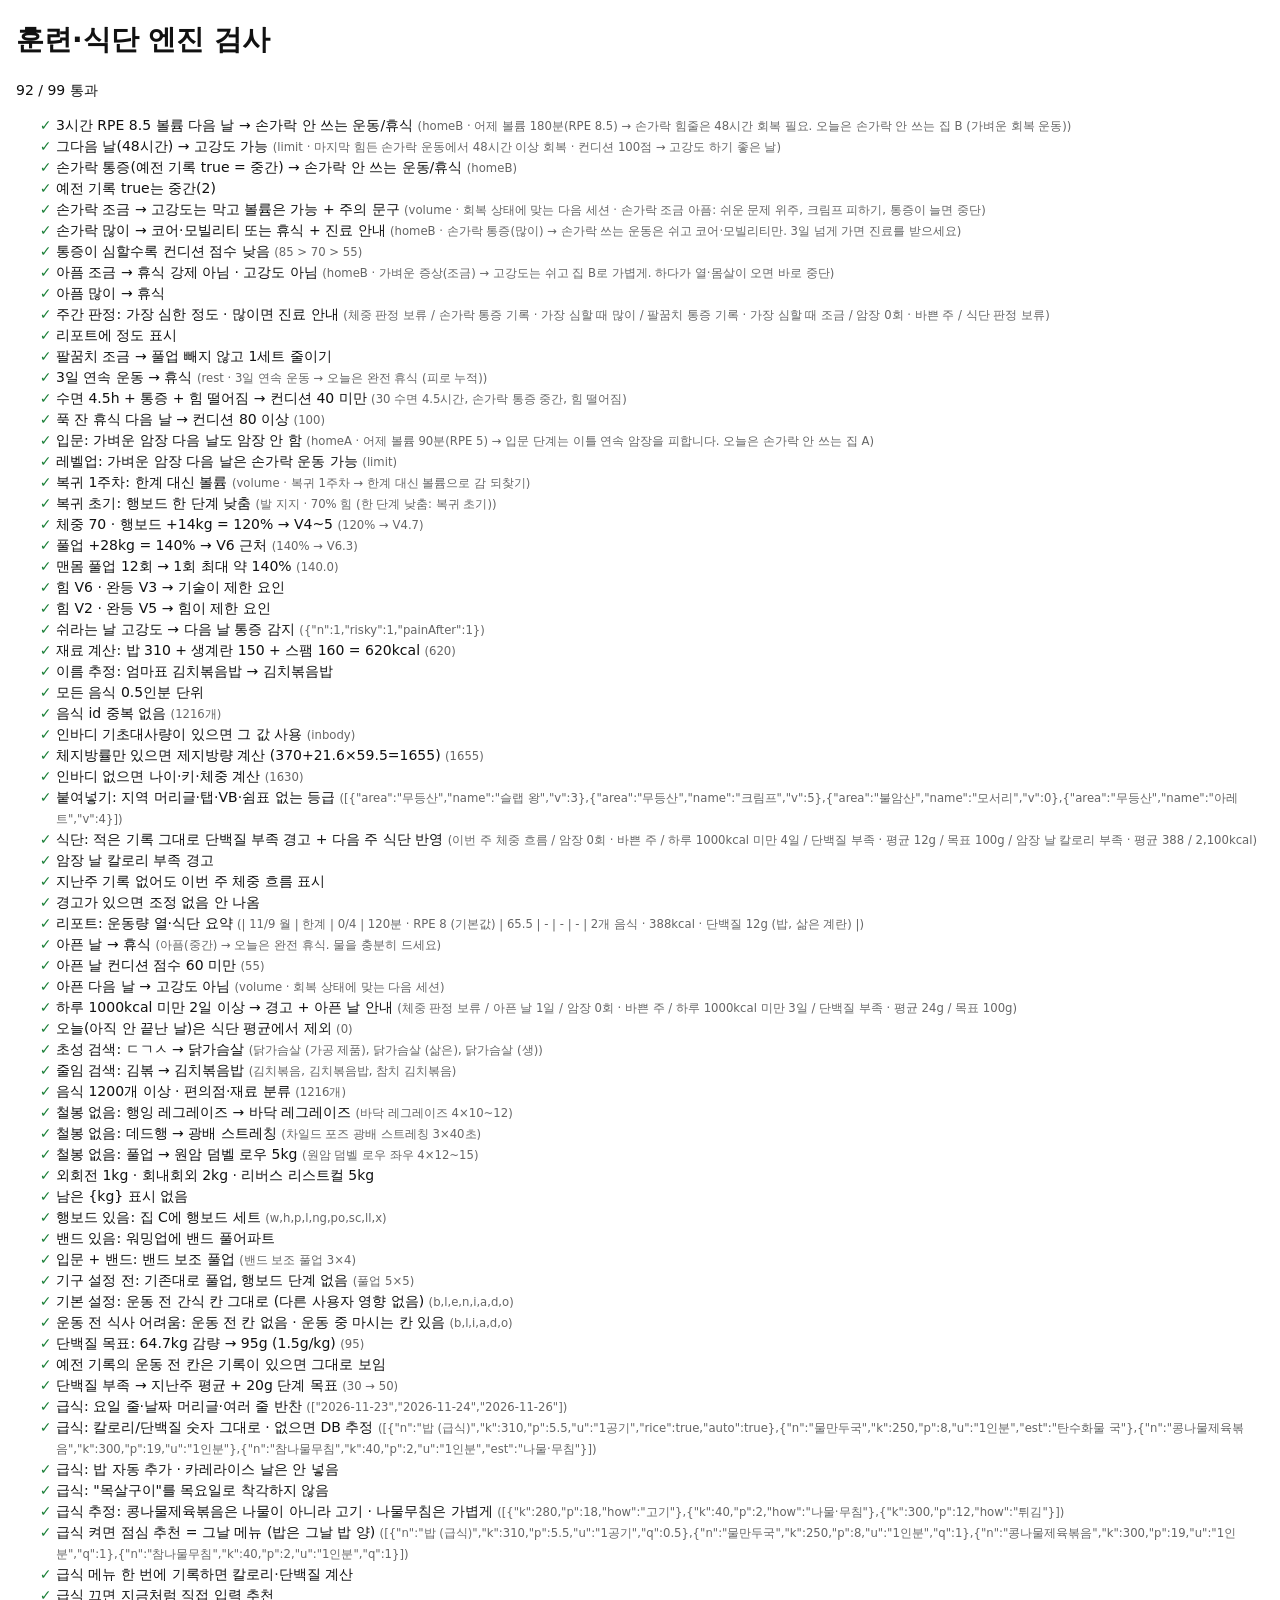
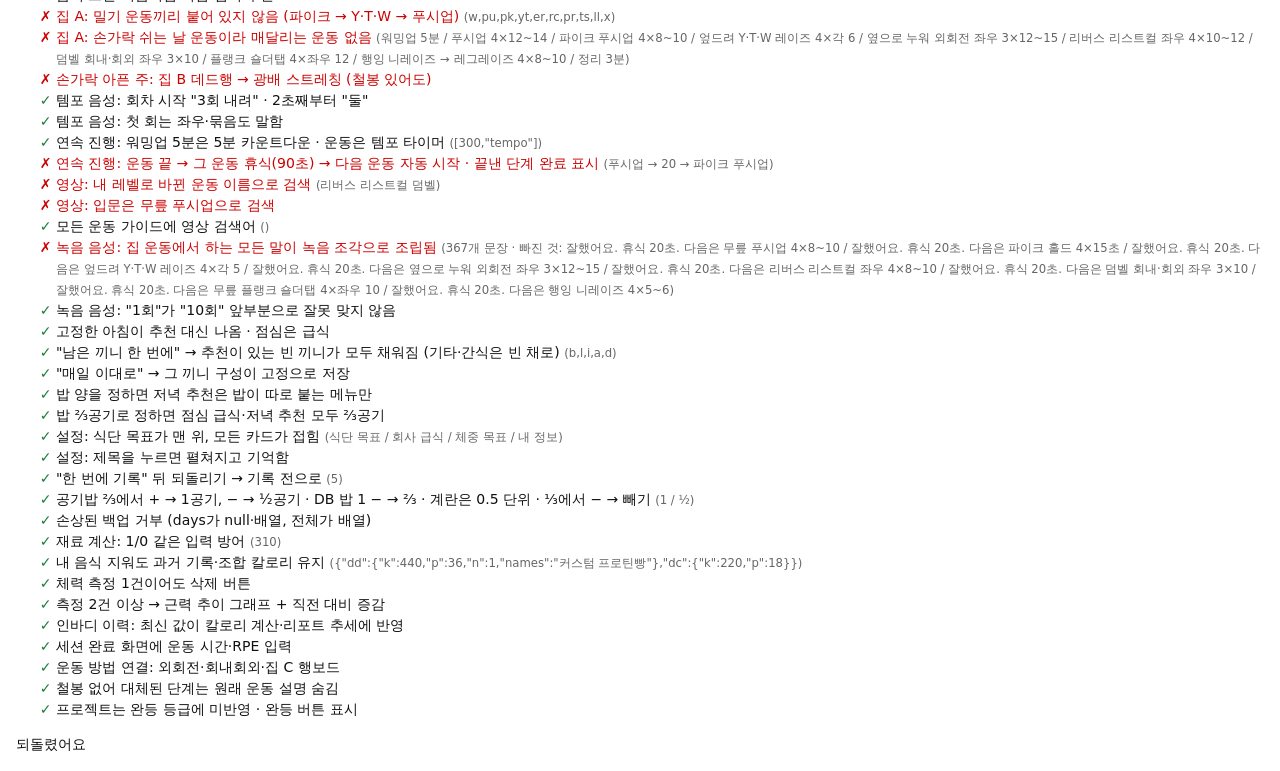
==== commit b211fe68: "Bowl rice steps in thirds and halves The meal −/+ buttons moved every food by 0.5 servings, so rice " ====
--- a/tests.html
+++ b/tests.html
@@ -289,6 +289,13 @@
   if (undoBtn) undoBtn.click();
   check('"한 번에 기록" 뒤 되돌리기 → 기록 전으로', filled >= 4 && undoBtn && !Object.keys(day('2026-11-23').food || {}).length, filled);
 
+  // 공기밥 −/+: ⅓ · ½ · ⅔ · 1 · 1⅓ · 1½ · 2
+  {
+    const cafeRice = { n: '밥 (급식)', k: 310, p: 5.5, u: '1공기', q: 2 / 3 }, dbRice = { f: 'rice', q: 1 }, egg = { f: 'egg', q: 2 };
+    const up = stepQty(cafeRice, 1), down = stepQty(cafeRice, -1);
+    check('공기밥 ⅔에서 + → 1공기, − → ½공기 · DB 밥 1 − → ⅔ · 계란은 0.5 단위 · ⅓에서 − → 빼기', Math.abs(up - 1) < 0.01 && Math.abs(down - 0.5) < 0.01 && Math.abs(stepQty(dbRice, -1) - 2 / 3) < 0.01 && stepQty(egg, 1) === 2.5 && stepQty({ f: 'rice', q: 1 / 3 }, -1) === 0 && qtyText(stepQty(cafeRice, 1)) === '1', [qtyText(up), qtyText(down)].join(' / '));
+  }
+
   // 버그 수정·새 기능 확인
   check('손상된 백업 거부 (days가 null·배열, 전체가 배열)', normalize({ days: null }) === null && normalize({ days: [] }) === null && normalize([]) === null);
   const dz = parseIngredients('밥 1/0공기');
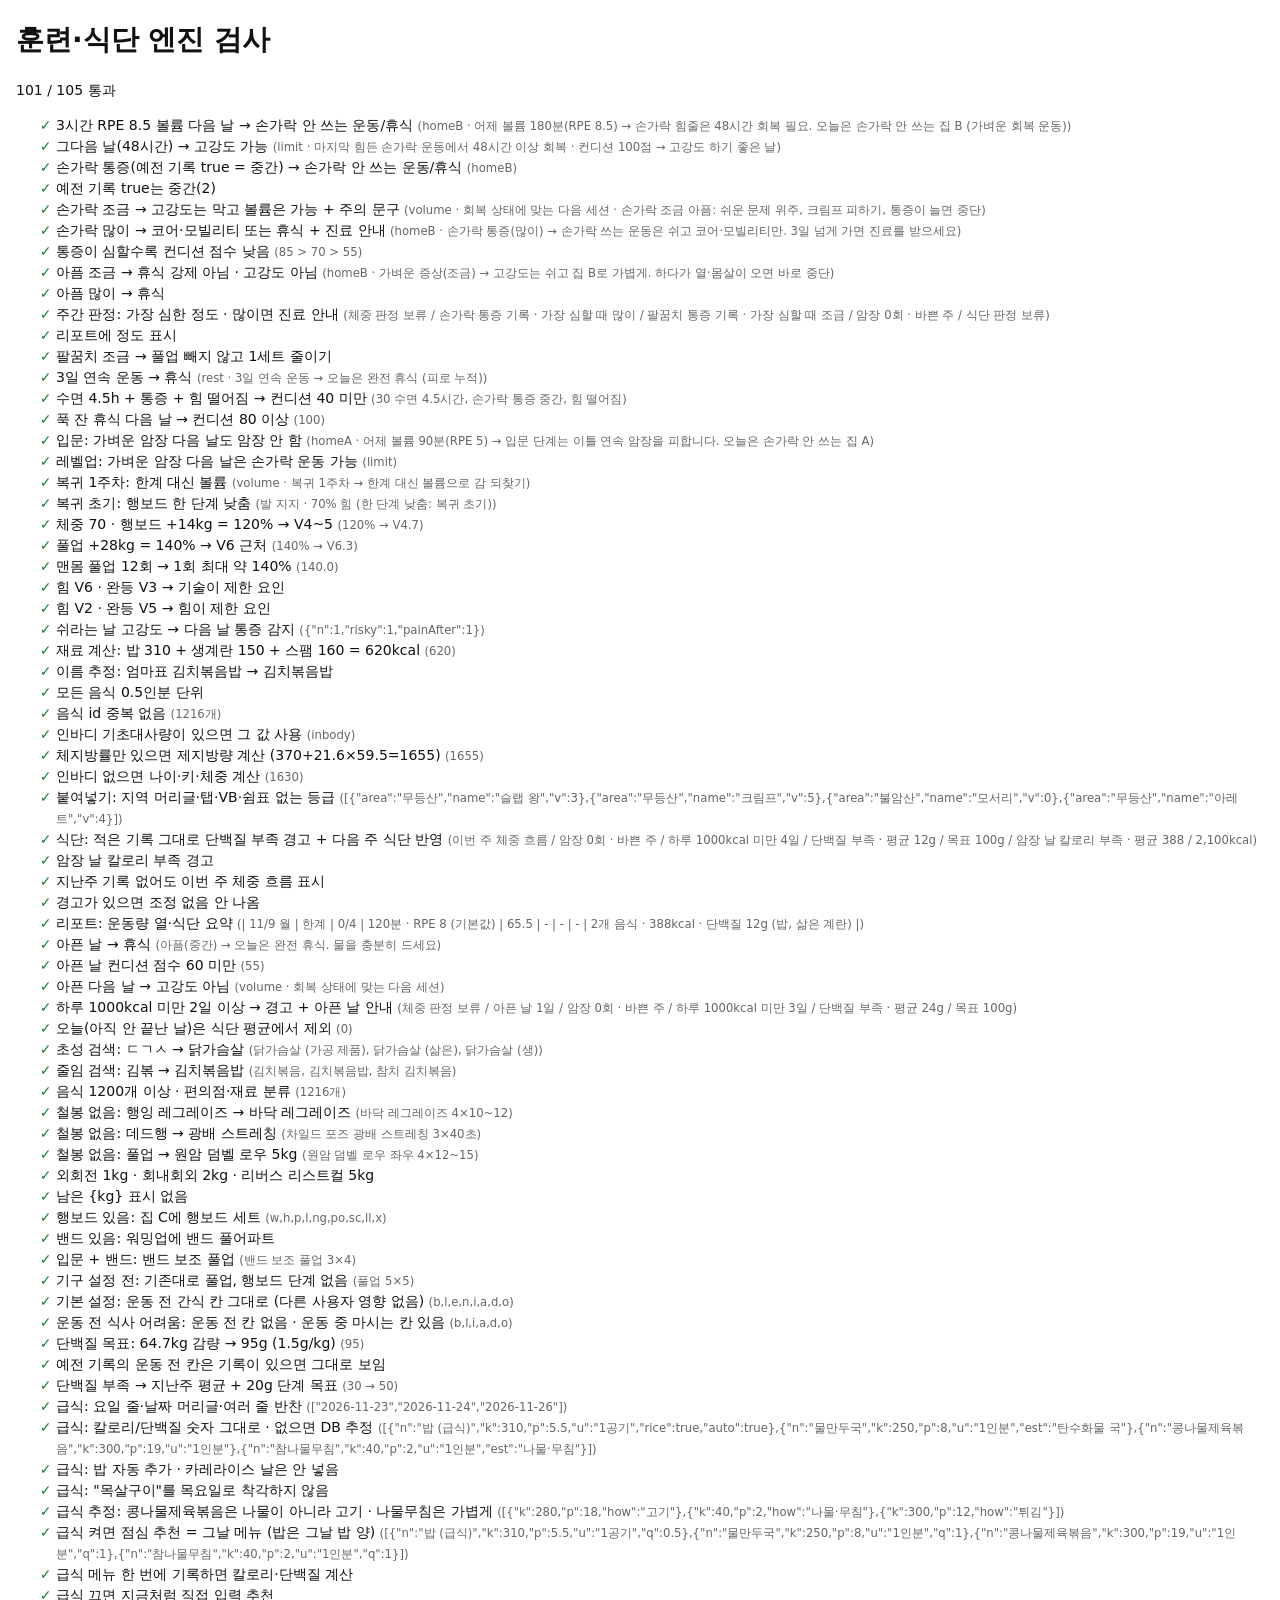
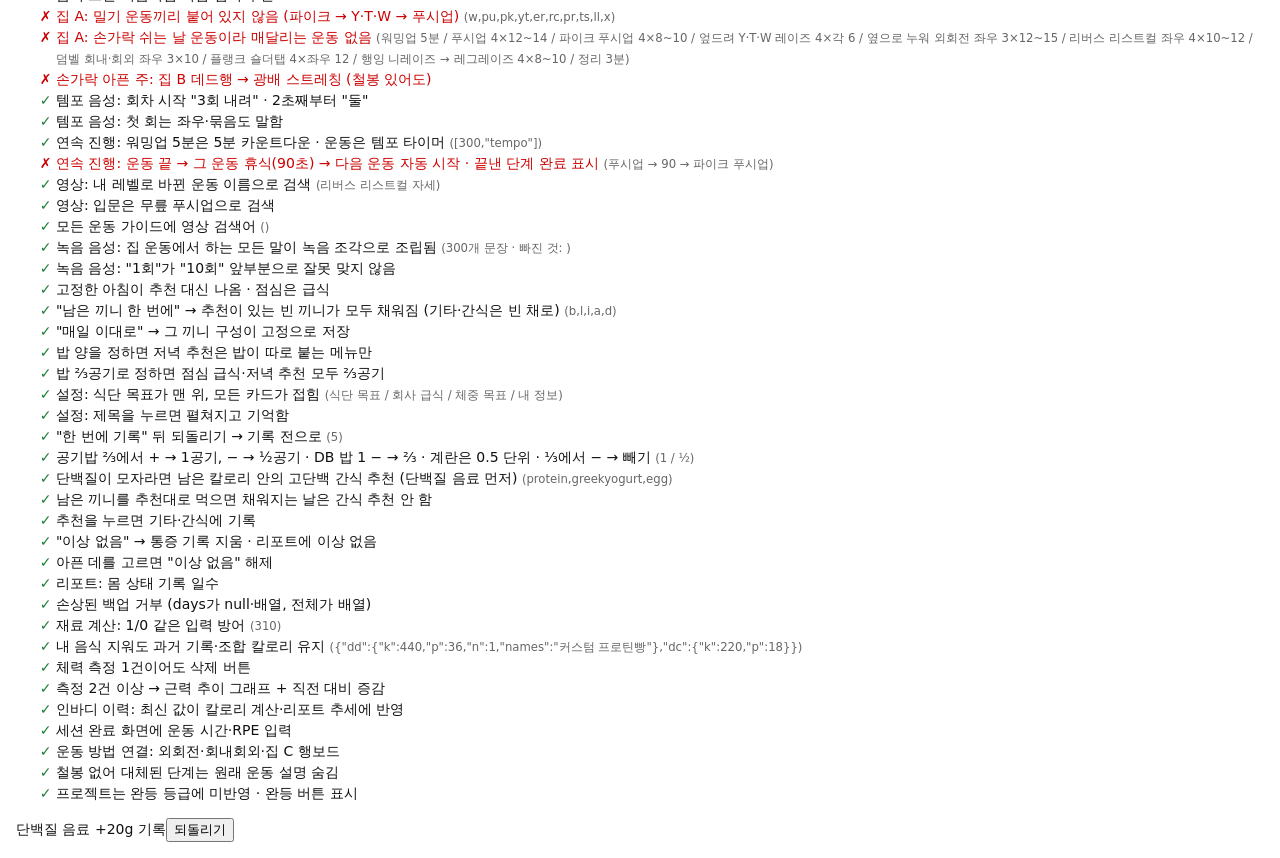
==== commit a116dacf: "Protein gap helper and an explicit 'no issues' body check - Diet card (today): if protein will still" ====
--- a/tests.html
+++ b/tests.html
@@ -296,6 +296,30 @@
     check('공기밥 ⅔에서 + → 1공기, − → ½공기 · DB 밥 1 − → ⅔ · 계란은 0.5 단위 · ⅓에서 − → 빼기', Math.abs(up - 1) < 0.01 && Math.abs(down - 0.5) < 0.01 && Math.abs(stepQty(dbRice, -1) - 2 / 3) < 0.01 && stepQty(egg, 1) === 2.5 && stepQty({ f: 'rice', q: 1 / 3 }, -1) === 0 && qtyText(stepQty(cafeRice, 1)) === '1', [qtyText(up), qtyText(down)].join(' / '));
   }
 
+  // 남은 단백질 채우기 · 몸 상태 이상 없음
+  {
+    const td = todayStr();
+    // 아침만 주스로 먹고 나머지는 다 기록: 추천을 더해도 모자람
+    scene({ [td]: { session: 'volume', food: { b: [{ f: 'juice', q: 1 }], l: [{ f: 'rice', q: 1 }], i: [{ f: 'sportsdrink', q: 1 }], a: [{ f: 'banana', q: 1 }], d: [{ f: 'rice', q: 1 }, { f: 'kimchi', q: 1 }] } } }, { sex: 'm', age: 39, heightCm: 167, startWeight: 65, goal: 'cut', preMeal: 'no' });
+    document.getElementById('main').innerHTML = dietCard(td);
+    const chips = [...document.querySelectorAll('[data-act="f-pgap"]')];
+    check('단백질이 모자라면 남은 칼로리 안의 고단백 간식 추천 (단백질 음료 먼저)', chips.length >= 2 && chips[0].dataset.f === 'protein', chips.map(c => c.dataset.f).join(','));
+    scene({ [td]: { session: 'volume', food: { b: [{ f: 'juice', q: 1 }, { f: 'egg', q: 2 }] } } }, { sex: 'm', age: 39, heightCm: 167, startWeight: 65, goal: 'cut', preMeal: 'no' });
+    document.getElementById('main').innerHTML = dietCard(td);
+    check('남은 끼니를 추천대로 먹으면 채워지는 날은 간식 추천 안 함', !document.querySelector('[data-act="f-pgap"]'));
+    scene({ [td]: { session: 'volume', food: { b: [{ f: 'juice', q: 1 }], l: [{ f: 'rice', q: 1 }], i: [{ f: 'sportsdrink', q: 1 }], a: [{ f: 'banana', q: 1 }], d: [{ f: 'rice', q: 1 }, { f: 'kimchi', q: 1 }] } } }, { sex: 'm', age: 39, heightCm: 167, startWeight: 65, goal: 'cut', preMeal: 'no' });
+    document.getElementById('main').innerHTML = dietCard(td);
+    document.querySelector('[data-act="f-pgap"]').click();
+    check('추천을 누르면 기타·간식에 기록', (day(td).food.o || []).some(it => it.f === 'protein'));
+    scene({ [td]: { finger: 2, weak: true } });
+    ui.tab = 'today'; render();
+    document.querySelector('[data-act="body-ok"]').click();
+    check('"이상 없음" → 통증 기록 지움 · 리포트에 이상 없음', day(td).ok && !day(td).finger && !day(td).weak && bodyBits(day(td))[0] === '이상 없음');
+    document.querySelector('[data-act="flag"][data-k="finger"]').click();
+    check('아픈 데를 고르면 "이상 없음" 해제', !day(td).ok && lvOf(day(td).finger) === 1);
+    check('리포트: 몸 상태 기록 일수', /몸 상태 기록 1\/7일/.test(buildReport(mondayOf(td))));
+  }
+
   // 버그 수정·새 기능 확인
   check('손상된 백업 거부 (days가 null·배열, 전체가 배열)', normalize({ days: null }) === null && normalize({ days: [] }) === null && normalize([]) === null);
   const dz = parseIngredients('밥 1/0공기');
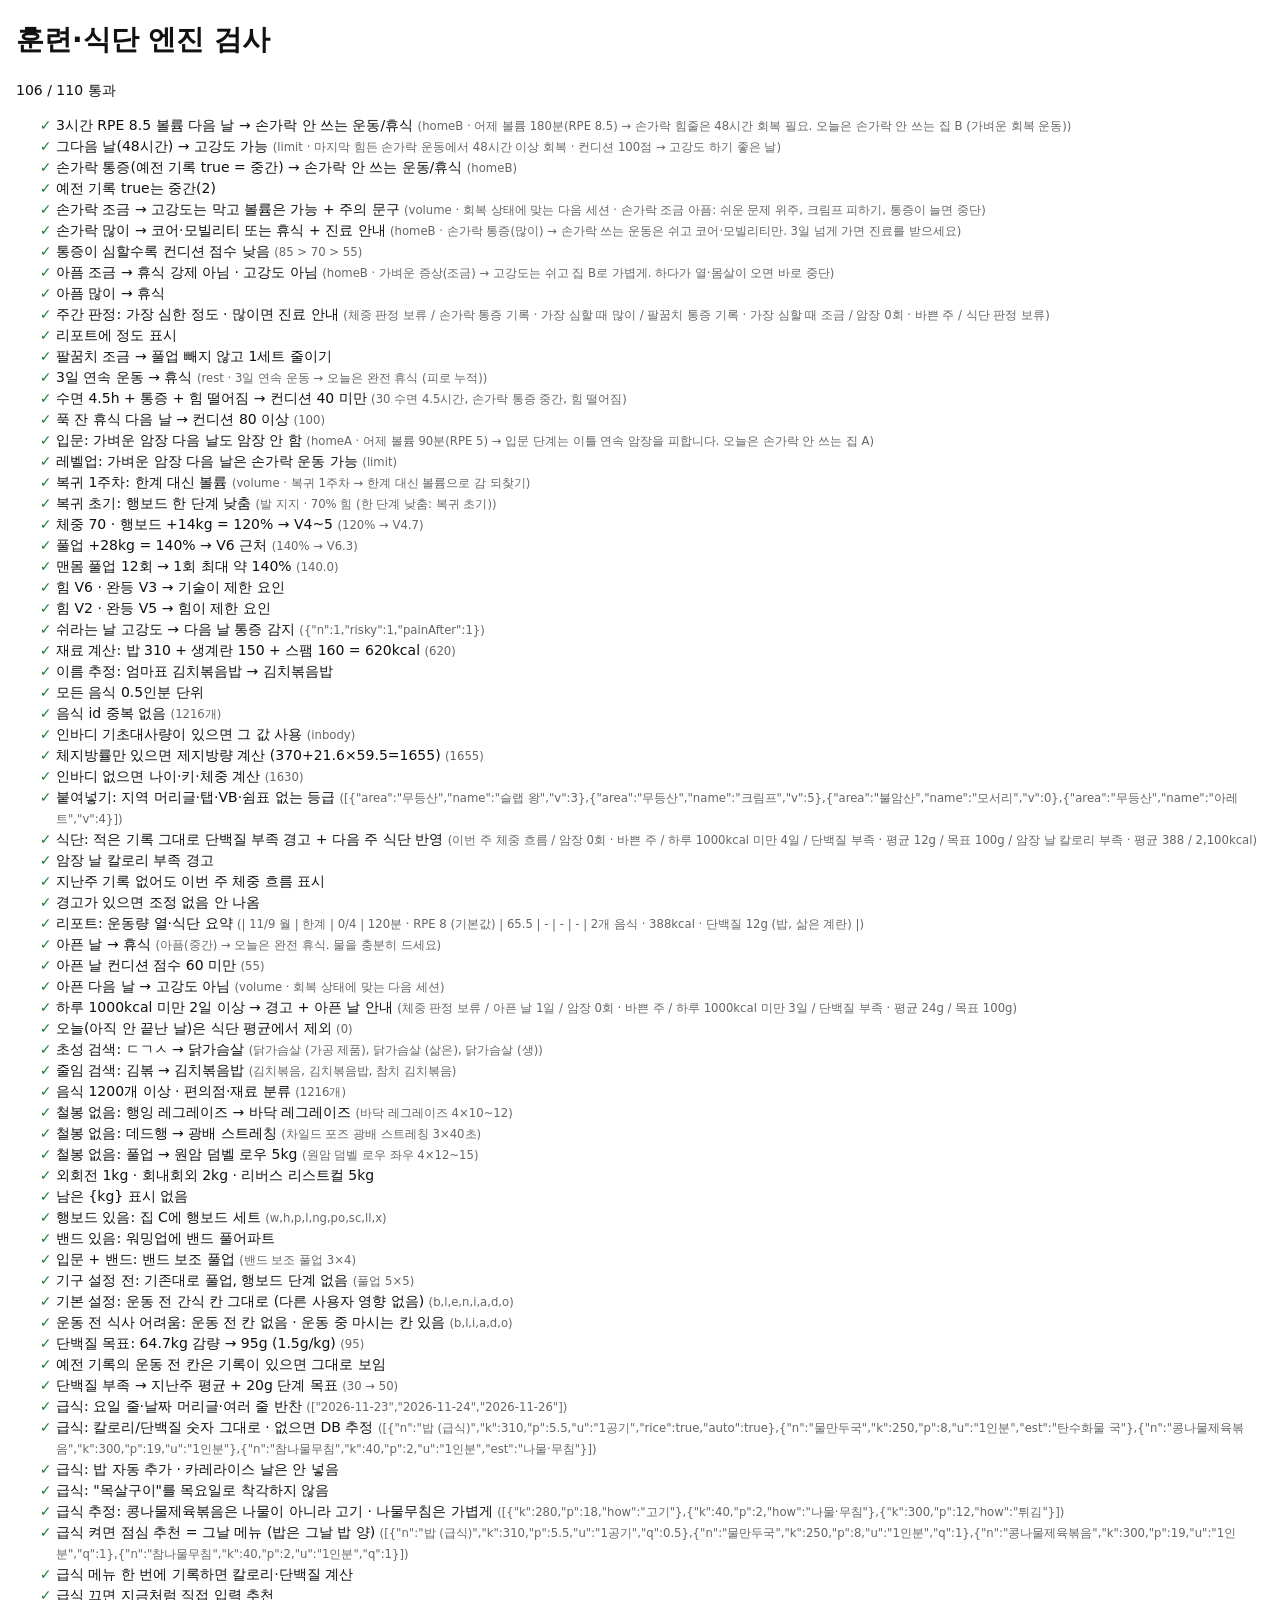
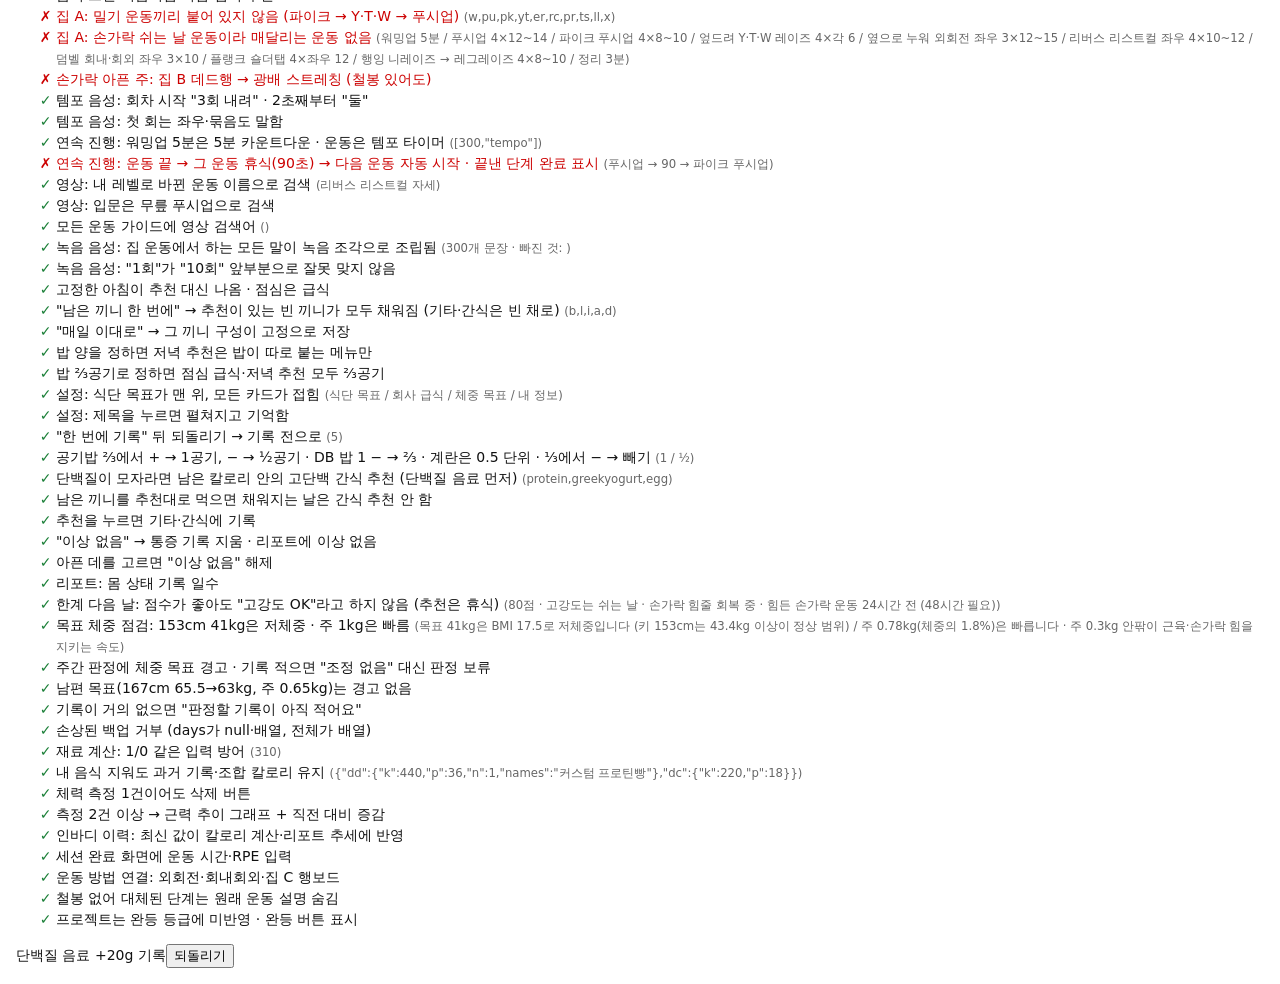
==== commit 008fd2e1: "Condition card follows recovery rules; weight-goal safety check - The morning condition card scored " ====
--- a/tests.html
+++ b/tests.html
@@ -320,6 +320,22 @@
     check('리포트: 몸 상태 기록 일수', /몸 상태 기록 1\/7일/.test(buildReport(mondayOf(td))));
   }
 
+  // 컨디션 칸과 추천이 어긋나지 않게 · 목표 체중 안전 점검 · 기록이 적을 때 판정 보류
+  {
+    const wife = { '2026-11-22': { session: 'homeA', dur: 30, rpe: 6 }, '2026-11-23': { session: 'limit', dur: 125, rpe: 7, sore: 1 } };
+    scene(wife, { sex: 'f', age: 33, heightCm: 153, startWeight: 44, targetWeight: 41, goal: 'cut', level: 3, track: 'ret', startDate: '2026-11-16', targetDate: '2026-12-13' });
+    const rd = readiness('2026-11-24'), ra = readyAdvice('2026-11-24', rd);
+    check('한계 다음 날: 점수가 좋아도 "고강도 OK"라고 하지 않음 (추천은 휴식)', !/고강도 OK/.test(ra.t) && /48시간/.test(ra.why) && !recommend('2026-11-24').canHigh, `${rd.score}점 · ${ra.t} · ${ra.why}`);
+    const gr = goalRisk() || [];
+    check('목표 체중 점검: 153cm 41kg은 저체중 · 주 1kg은 빠름', gr.some(t => /저체중/.test(t)) && gr.some(t => /빠릅니다/.test(t)), gr.join(' / '));
+    vd = verdict('2026-11-23');
+    check('주간 판정에 체중 목표 경고 · 기록 적으면 "조정 없음" 대신 판정 보류', vd.cards.some(c => c.t === '체중 목표 점검 필요') && !vd.cards.some(c => c.t === '조정 없음'));
+    scene({}, { sex: 'm', heightCm: 167, startWeight: 65.5, targetWeight: 63, goal: 'cut', startDate: '2026-11-16', targetDate: '2026-12-13' });
+    check('남편 목표(167cm 65.5→63kg, 주 0.65kg)는 경고 없음', !goalRisk());
+    scene({ '2026-11-24': { weight: 65 } }, { sex: 'm', heightCm: 167, startWeight: 65.5, targetWeight: 63, goal: 'cut', startDate: '2026-11-16', targetDate: '2026-12-13' });
+    check('기록이 거의 없으면 "판정할 기록이 아직 적어요"', verdict('2026-11-23').cards.some(c => /판정할 기록이 아직 적어요/.test(c.t)));
+  }
+
   // 버그 수정·새 기능 확인
   check('손상된 백업 거부 (days가 null·배열, 전체가 배열)', normalize({ days: null }) === null && normalize({ days: [] }) === null && normalize([]) === null);
   const dz = parseIngredients('밥 1/0공기');
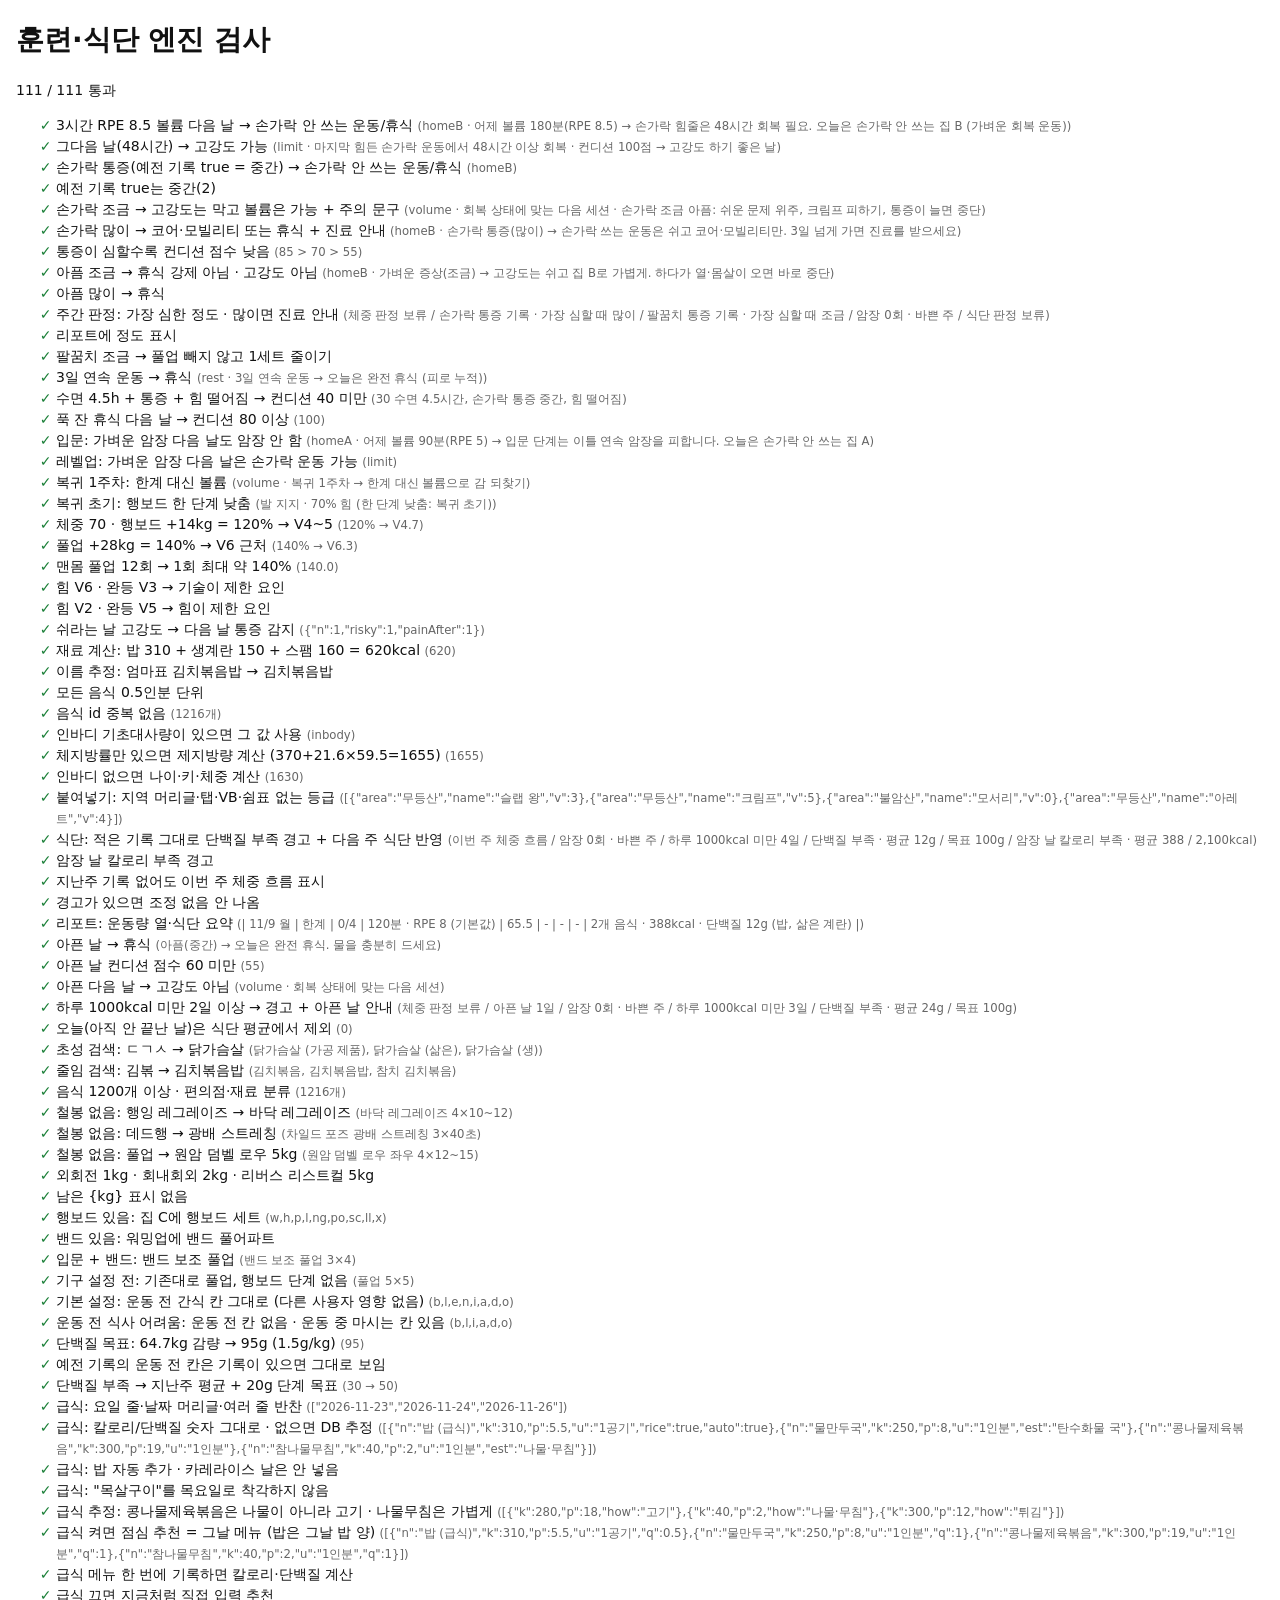
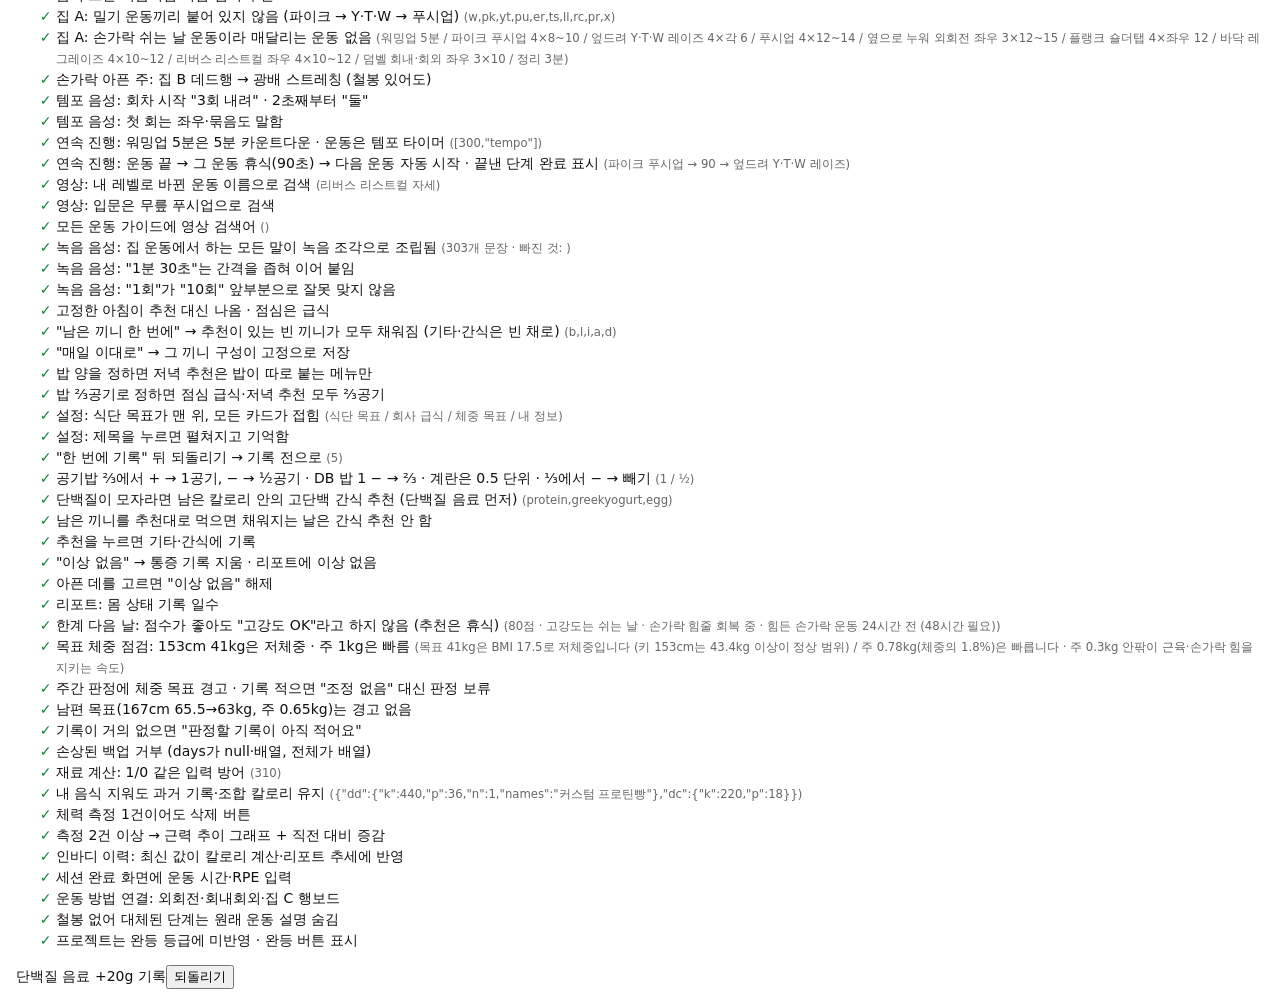
==== commit 8733bafc: "Voice: every phrase from short takes, tighter number joins (v52) - Track which take each clip comes " ====
--- a/tests.html
+++ b/tests.html
@@ -249,6 +249,7 @@
     });
     const miss = [...said].filter(t => !clipTokens(t, fakeV));
     check('녹음 음성: 집 운동에서 하는 모든 말이 녹음 조각으로 조립됨', !miss.length, `${said.size}개 문장 · 빠진 것: ${miss.slice(0, 8).join(' / ')}`);
+    check('녹음 음성: "1분 30초"는 간격을 좁혀 이어 붙임', clipTokens('휴식 1분 30초', fakeV)[2].gap < 0.03 && clipTokens('휴식 1분 30초', fakeV)[1].gap >= 0.05);
     check('녹음 음성: "1회"가 "10회" 앞부분으로 잘못 맞지 않음', JSON.stringify(clipTokens('10회 내려', fakeV).map(x => x.key)) === '["10회","내려"]' && durSpeak(90) === '1분 30초');
   }
 
